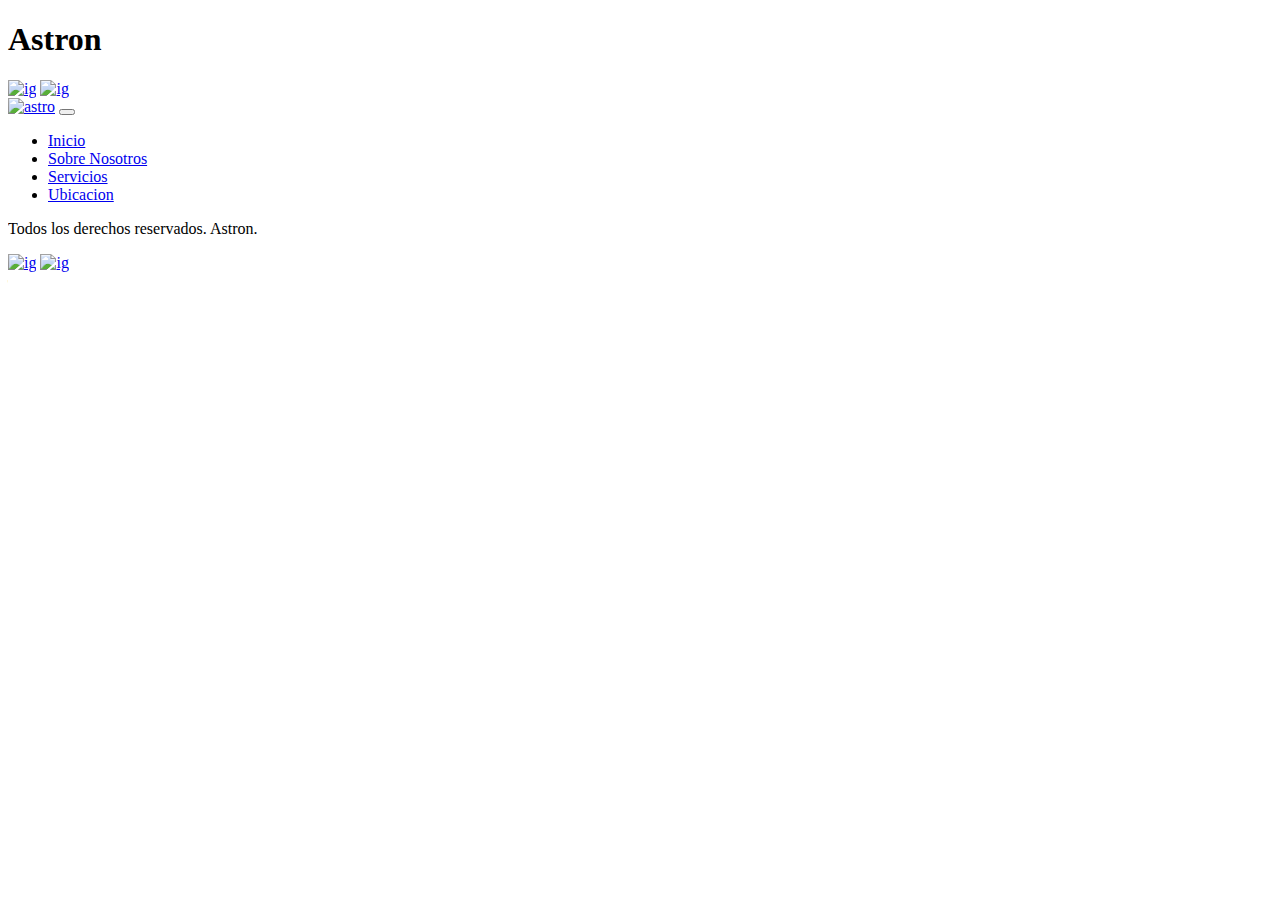
==== html/productos.html @ df07d2db "Productos" ====
<!DOCTYPE html>
<html lang="en">

<head>
    <meta charset="UTF-8">
    <meta name="viewport" content="width=device-width, initial-scale=1.0">
    <title>Astron</title>
    <!-- BOOTSTRAP -->
    <link href="https://cdn.jsdelivr.net/npm/bootstrap@5.3.1/dist/css/bootstrap.min.css" rel="stylesheet"
        integrity="sha384-4bw+/aepP/YC94hEpVNVgiZdgIC5+VKNBQNGCHeKRQN+PtmoHDEXuppvnDJzQIu9" crossorigin="anonymous">
    <!-- CSS -->
    <link rel="stylesheet" href="css/style.css">
</head>

<body class=".container-fluid px-1 py-1">

    <header>
        <div class="row align-items-center">
            <div class="col">
                <h1 class="mx-5 my-2">Astron</h1>
            </div>
            <div class="col-auto">
                <a class="mx-0 my-2" href="https://www.instagram.com/pato._r/"><img src="img/ig.png" alt="ig"
                        width="40px" height="40px"></a>
                <a class="mx-3 my-2" href="https://twitter.com/s0yunQues0"><img src="img/twt.png" alt="ig" width="45px"
                        height="45px"></a>
            </div>
        </div>
    </header>

    <!-- NAVBAR -->

    <nav class="navbar navbar-expand-lg">
        <div class="mx-3 container-fluid">
            <a class="navbar-brand" href="#"><img src="img/astronaut.png" alt="astro" width="40px" height="40px"></a>
            <button class="navbar-toggler" type="button" data-bs-toggle="collapse" data-bs-target="#navbarNav"
                aria-controls="navbarNav" aria-expanded="false" aria-label="Toggle navigation">
                <span class="navbar-toggler-icon"></span>
            </button>
            <div class="collapse navbar-collapse" id="navbarNav">
                <ul class="navbar-nav">
                    <li class="nav-item">
                        <a class="nav-link active" aria-current="page" href="#">Inicio</a>
                    </li>
                    <li class="nav-item">
                        <a class="nav-link" href="#">Sobre Nosotros</a>
                    </li>
                    <li class="nav-item">
                        <a class="nav-link" href="#">Servicios</a>
                    </li>
                    <li class="nav-item">
                        <a class="nav-link" href="#">Ubicacion</a>
                    </li>
                </ul>
            </div>
        </div>
    </nav>

    



    <!-- FOOOTER -->

    <footer>
        <div class="divFooter">
            <div class="fs-4">
                <p>Todos los derechos reservados. Astron.</p>
            </div>
            <div class="footerIMG">
                <a href="https://www.instagram.com/pato._r/"><img src="img/ig.png" alt="ig"
                        width="40px" height="40px"></a>
                <a href="https://twitter.com/s0yunQues0"><img src="img/twt.png" alt="ig" width="45px"
                        height="45px"></a>
            </div>
        </div>
    </footer>



    <script src="https://cdn.jsdelivr.net/npm/bootstrap@5.3.1/dist/js/bootstrap.bundle.min.js"
        integrity="sha384-HwwvtgBNo3bZJJLYd8oVXjrBZt8cqVSpeBNS5n7C8IVInixGAoxmnlMuBnhbgrkm"
        crossorigin="anonymous"></script>
</body>

</html>
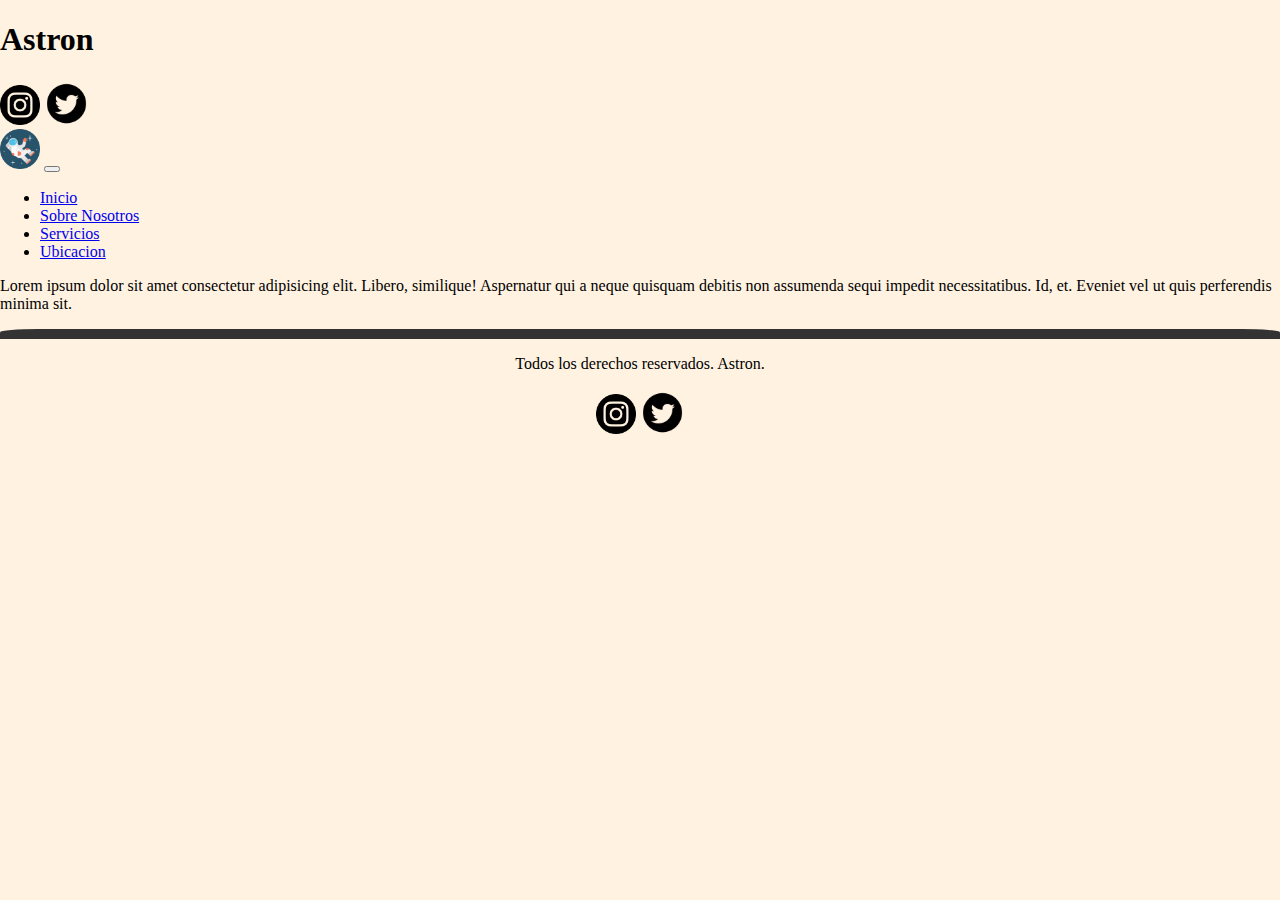
==== commit 89bc77fc: "Todo modificado" ====
--- a/html/productos.html
+++ b/html/productos.html
@@ -5,11 +5,12 @@
     <meta charset="UTF-8">
     <meta name="viewport" content="width=device-width, initial-scale=1.0">
     <title>Astron</title>
+    <link rel="shortcut icon" href="../img/astronaut.png" type="image/x-icon">
     <!-- BOOTSTRAP -->
     <link href="https://cdn.jsdelivr.net/npm/bootstrap@5.3.1/dist/css/bootstrap.min.css" rel="stylesheet"
         integrity="sha384-4bw+/aepP/YC94hEpVNVgiZdgIC5+VKNBQNGCHeKRQN+PtmoHDEXuppvnDJzQIu9" crossorigin="anonymous">
     <!-- CSS -->
-    <link rel="stylesheet" href="css/style.css">
+    <link rel="stylesheet" href="../css/style.css">
 </head>
 
 <body class=".container-fluid px-1 py-1">
@@ -20,9 +21,9 @@
                 <h1 class="mx-5 my-2">Astron</h1>
             </div>
             <div class="col-auto">
-                <a class="mx-0 my-2" href="https://www.instagram.com/pato._r/"><img src="img/ig.png" alt="ig"
+                <a class="mx-0 my-2" href="https://www.instagram.com/pato._r/"><img src="../img/ig.png" alt="ig"
                         width="40px" height="40px"></a>
-                <a class="mx-3 my-2" href="https://twitter.com/s0yunQues0"><img src="img/twt.png" alt="ig" width="45px"
+                <a class="mx-3 my-2" href="https://twitter.com/s0yunQues0"><img src="../img/twt.png" alt="ig" width="45px"
                         height="45px"></a>
             </div>
         </div>
@@ -32,7 +33,7 @@
 
     <nav class="navbar navbar-expand-lg">
         <div class="mx-3 container-fluid">
-            <a class="navbar-brand" href="#"><img src="img/astronaut.png" alt="astro" width="40px" height="40px"></a>
+            <a class="navbar-brand" href="#"><img src="../img/astronaut.png" alt="astro" width="40px" height="40px"></a>
             <button class="navbar-toggler" type="button" data-bs-toggle="collapse" data-bs-target="#navbarNav"
                 aria-controls="navbarNav" aria-expanded="false" aria-label="Toggle navigation">
                 <span class="navbar-toggler-icon"></span>
@@ -40,23 +41,26 @@
             <div class="collapse navbar-collapse" id="navbarNav">
                 <ul class="navbar-nav">
                     <li class="nav-item">
-                        <a class="nav-link active" aria-current="page" href="#">Inicio</a>
+                        <a class="nav-link active" aria-current="page" href="../index.html">Inicio</a>
                     </li>
                     <li class="nav-item">
-                        <a class="nav-link" href="#">Sobre Nosotros</a>
+                        <a class="nav-link" href="sobreNosotros.html">Sobre Nosotros</a>
                     </li>
                     <li class="nav-item">
                         <a class="nav-link" href="#">Servicios</a>
                     </li>
                     <li class="nav-item">
-                        <a class="nav-link" href="#">Ubicacion</a>
+                        <a class="nav-link" href="ubicacion.html">Ubicacion</a>
                     </li>
                 </ul>
             </div>
         </div>
     </nav>
 
-    
+    <!-- Contenido -->
+
+    <p>Lorem ipsum dolor sit amet consectetur adipisicing elit. Libero, similique! Aspernatur qui a neque quisquam debitis non assumenda sequi impedit necessitatibus. Id, et. Eveniet vel ut quis perferendis minima sit.</p>
+
 
 
 
@@ -68,9 +72,9 @@
                 <p>Todos los derechos reservados. Astron.</p>
             </div>
             <div class="footerIMG">
-                <a href="https://www.instagram.com/pato._r/"><img src="img/ig.png" alt="ig"
+                <a href="https://www.instagram.com/pato._r/"><img src="../img/ig.png" alt="ig"
                         width="40px" height="40px"></a>
-                <a href="https://twitter.com/s0yunQues0"><img src="img/twt.png" alt="ig" width="45px"
+                <a href="https://twitter.com/s0yunQues0"><img src="../img/twt.png" alt="ig" width="45px"
                         height="45px"></a>
             </div>
         </div>
--- a/css/style.css
+++ b/css/style.css
@@ -0,0 +1,175 @@
+body {
+    margin: 0%;
+    padding: 0%;
+    background-color: rgb(255, 242, 225);
+    max-width: 100%;
+}
+header {
+    background-color: rgb(255, 242, 225);
+    color: black;
+}
+footer {
+    border-top: #333 solid 10px;
+    border-top-left-radius: 3%;
+    border-top-right-radius: 3%;
+}
+/* NAVBAR */
+.navbar {
+    background-color: rgb(255, 242, 225);
+    text-align: justify;
+}
+/* PRIMEROS TEXTOS Y TITULOS */
+.Textos {
+    background-color: rgb(255, 228, 196);
+}
+.h2Main {
+    margin-top: 7%;
+    margin-left: 5%;
+    padding: 0%;
+    font-size: 7dvh;
+}
+.pMain {
+    margin-bottom: 1%;
+    margin-left: 5%;
+    padding-top: 1%;
+    font-size: 3dvh;
+}
+.botonMain{
+    margin-left: 5%;
+    margin-bottom: 7%;
+    color: rgb(0, 0, 0);
+    background-color: transparent;
+    cursor: pointer;
+    border-top-left-radius: 10px;
+    border-top-right-radius: 10px;
+    border-bottom-left-radius: 10px;
+    border-bottom-right-radius: 10px;
+    font-size: 150%;
+}
+.botonMain:hover {
+    background-color: rgb(106, 186, 255);
+    border-color: #333;
+}
+/* CARRUSEL DE IMAGENES */
+.imagenCafe {
+    margin-left: 1%;
+    margin-right: 5%;
+    padding: 0%;
+}
+/* ROW */
+.row {
+    width: 100%;
+}
+/* TEXTOS ACERCA DE QUIENES SOMOS */
+.divQuienesSomos {
+    background-color: rgb(255, 228, 196);
+}
+.h2DivQuienes {
+    margin-top: 7%;
+    margin-left: 5%;
+    padding: 0%;
+    font-size: 7dvh;
+}
+.pDiv {
+    margin-bottom: 2%;
+    margin-left: 5%;
+    padding-top: 1%;
+    padding-bottom: 1%;
+    font-size: 3dvh;
+}
+/* CARTAS DE SERVICIOS */
+.h2Servicios {
+    background-color: rgb(255, 228, 196);
+}
+.h2Titulo {
+    text-align: center;
+    padding-left: 5%;
+    padding-top: 10%;
+    padding-bottom: 1%;
+    font-size: 3dvh;
+}
+.card-body {
+    background-color: rgb(255, 228, 196);
+}
+.card {
+    max-width: 30%;
+    align-items: center;
+    margin-left: 7%;
+}
+/* MAPA */
+.divMapa {
+    background-color: rgb(255, 228, 196);
+    margin: 0%;
+    padding: 0%;
+}
+.mapa {
+    margin-top: 30%;
+    margin-bottom: 5%;
+}
+.textoMapa {
+    margin-top: 30%;
+    margin-left: 10%;
+}
+/* TODO SOBRE EL CONTACTO */
+.divContacto {
+    background-color: rgb(255, 228, 196);
+    margin: 0%;
+    padding: 0%;
+}
+.textosContacto {
+    margin-top: 12%;
+}
+.formMarg {
+    padding: 10%;
+    margin-top: 15%;
+    margin-bottom: 15%;
+}
+/* FOOTER */
+.divFooter {
+    text-align: center;
+    margin-top: 1%;
+    margin-bottom: 1%;
+}
+
+/* SOBRE NOSOTROS HTML */
+
+/* Textos y imagenes del main */
+.pQuienesSomos {
+    margin-left: 5%;
+    margin-right: 5%;
+    margin-bottom: 2%;
+    font-size: 120%;
+}
+.fondoTextos {
+    background-color: rgba(255, 228, 196, 0.562);
+}
+/* CAJAS DE IMAGENES */
+.contenedor {
+    padding: 0%;
+    display: flex;
+    align-items: center;
+    margin-bottom: 2%;
+    margin-left: 10%;
+    margin-right: 10%;
+}
+.imgSNL {
+    border: #333 solid 5px;
+    border-radius: 40px;
+}
+.imgSND {
+    border: #333 solid 5px;
+    border-radius: 40px;
+}
+.bordeImagenes {
+    border-radius: 8%;
+    width: 35%;
+    height: 35%;
+}
+.textContL {
+    font-size: 125%;
+    padding: 5%;
+}
+.textContD {
+    font-size: 125%;
+    padding: 5%;
+}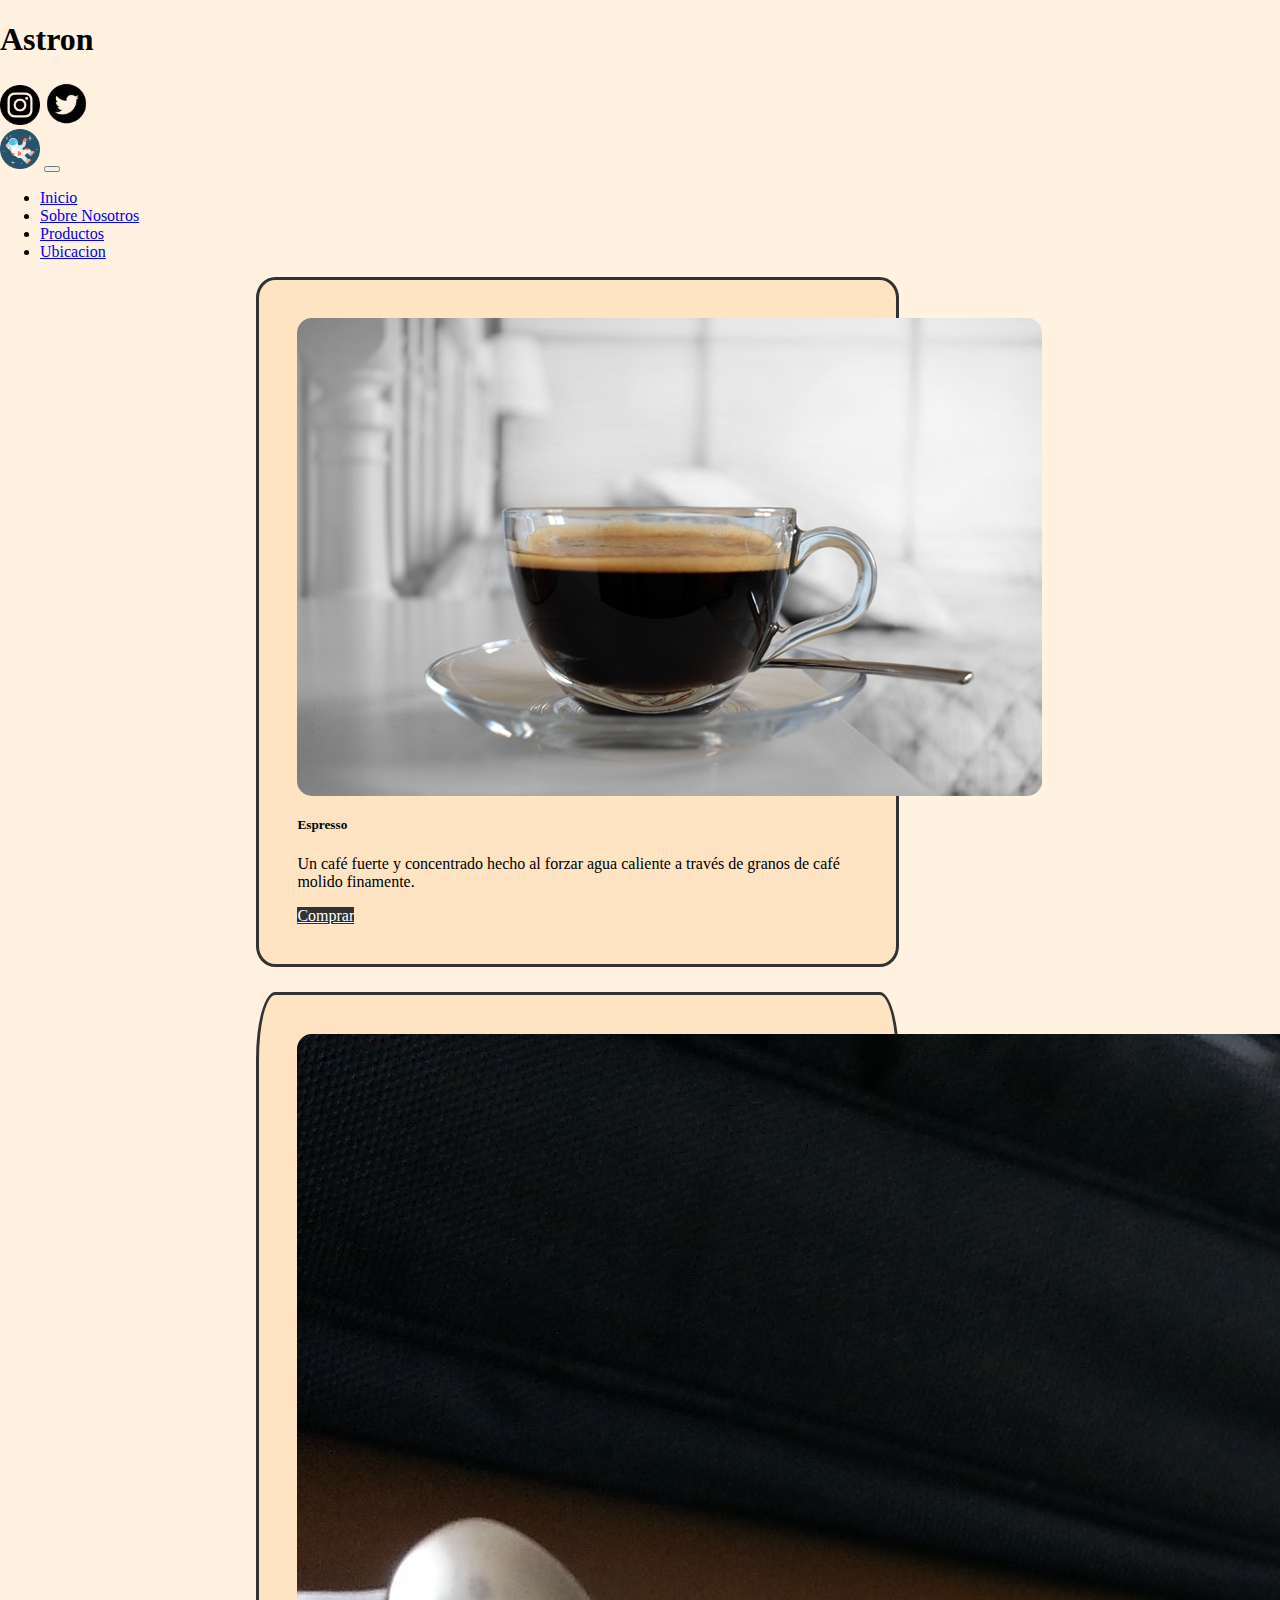
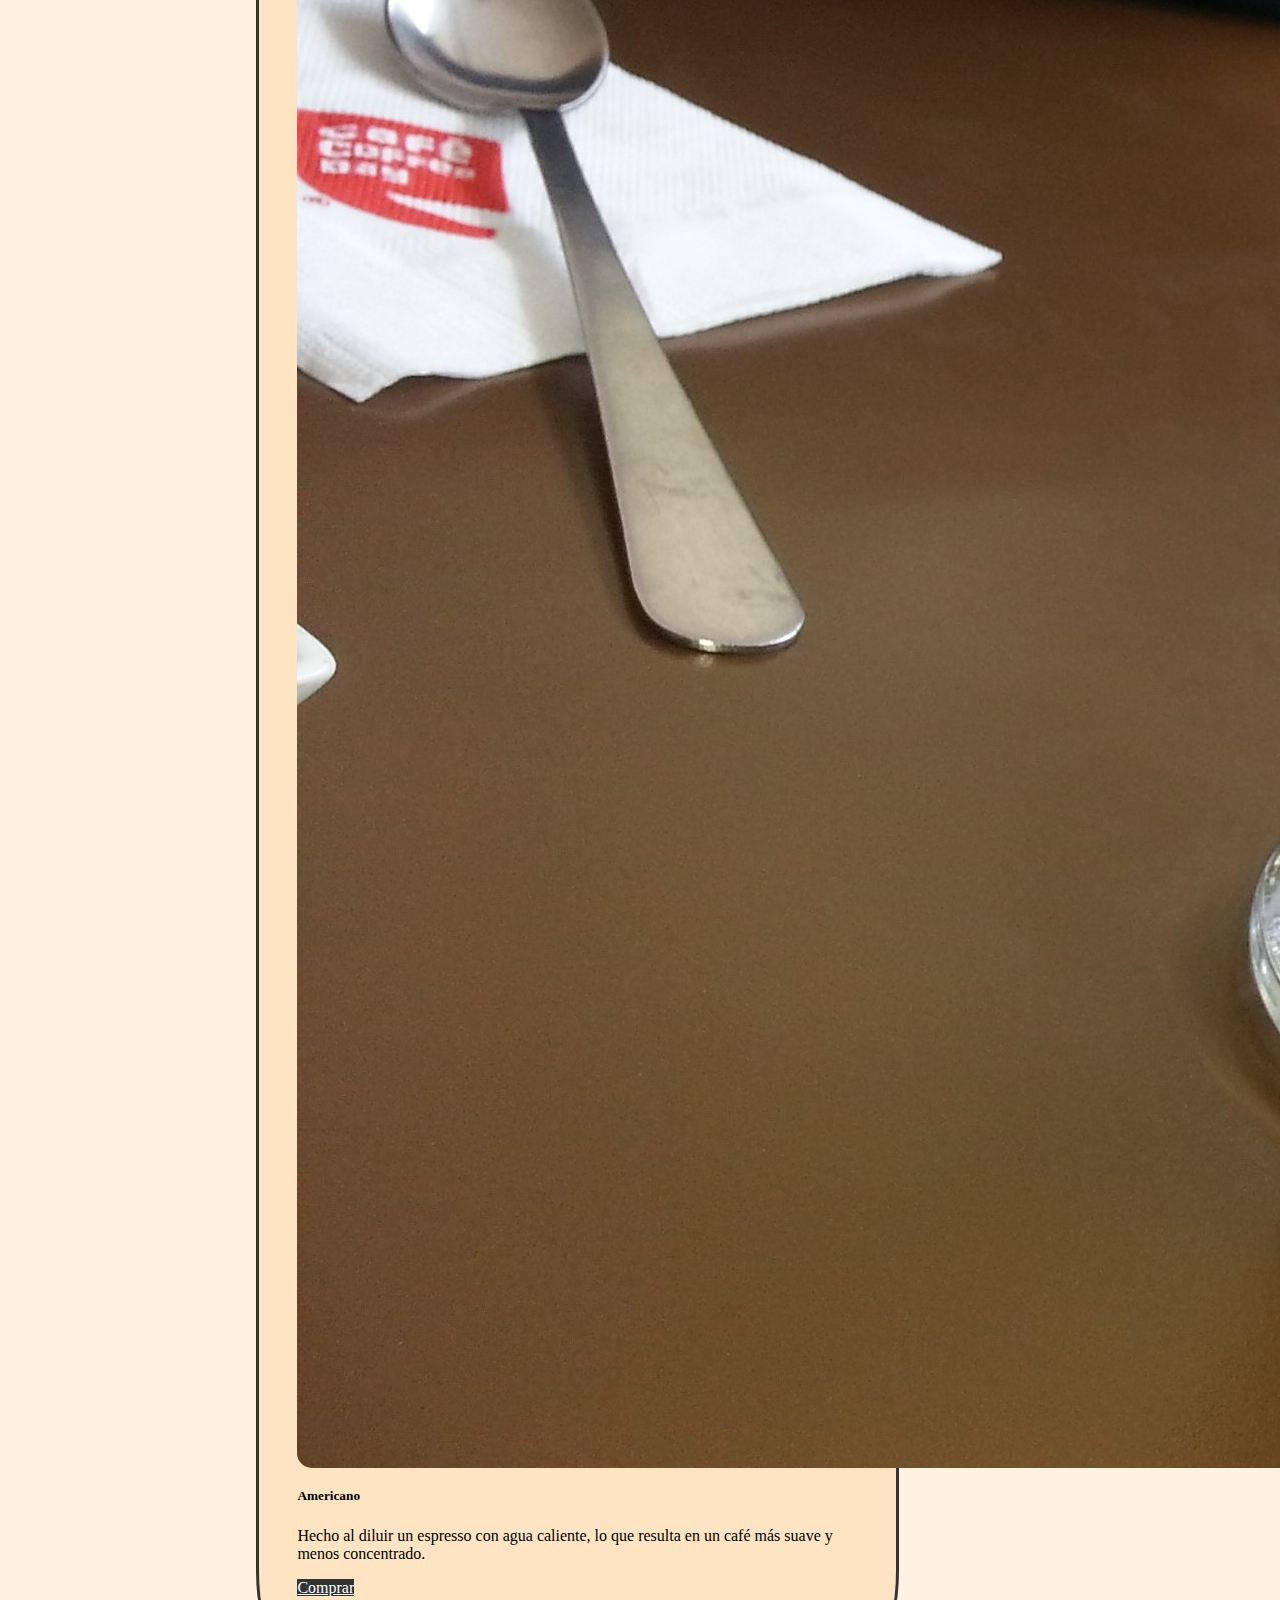
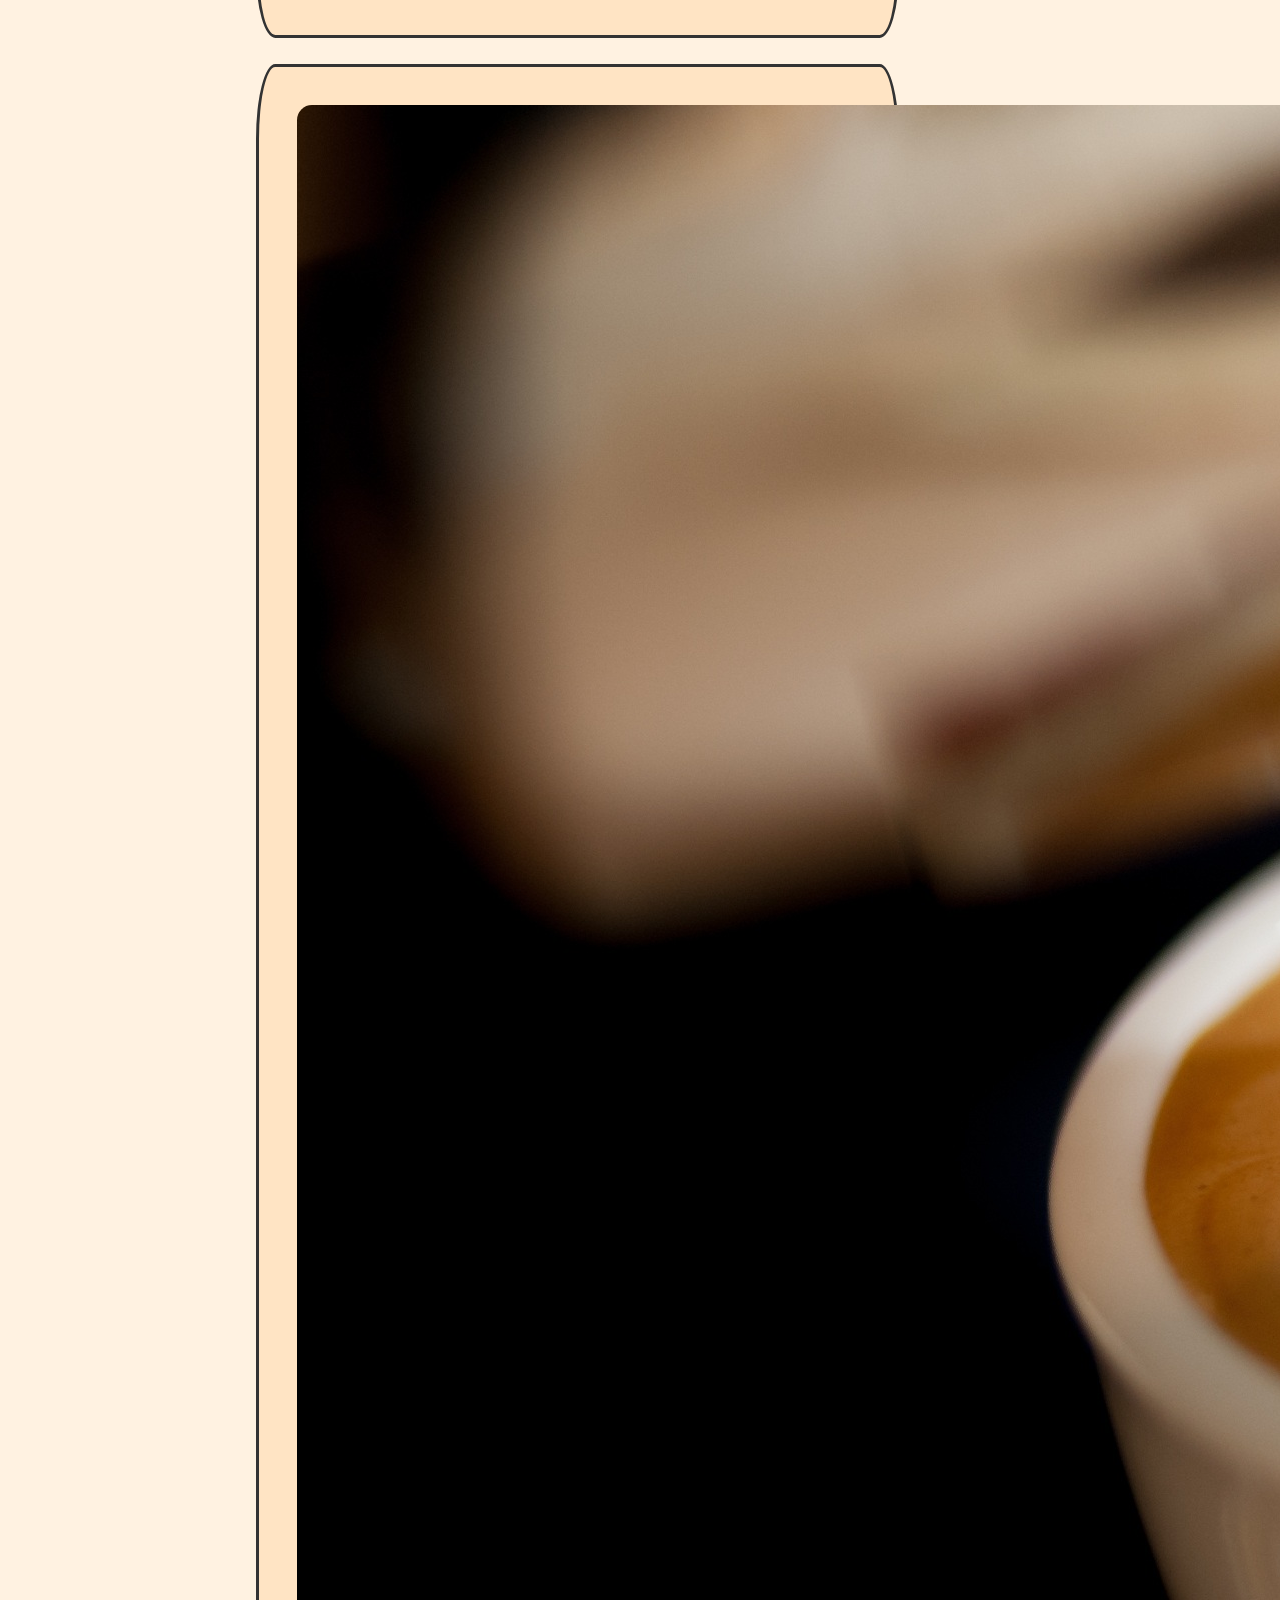
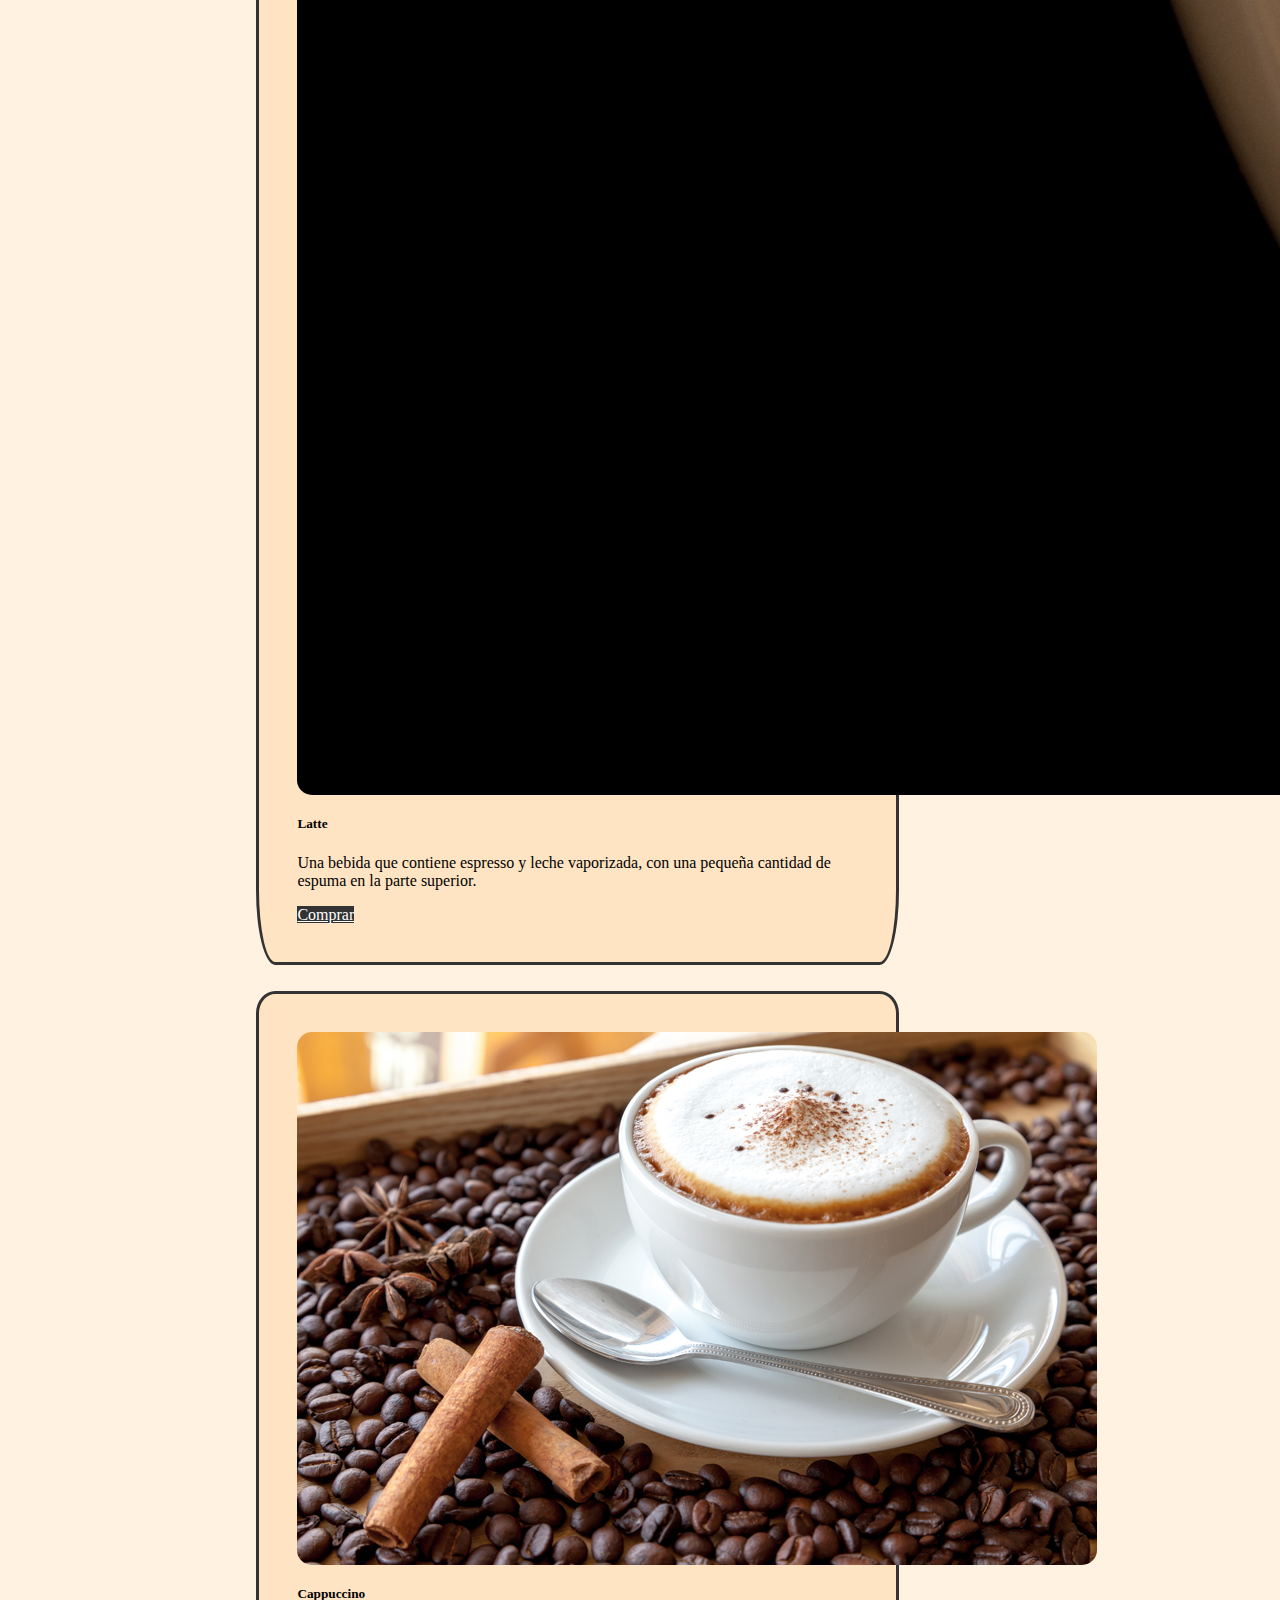
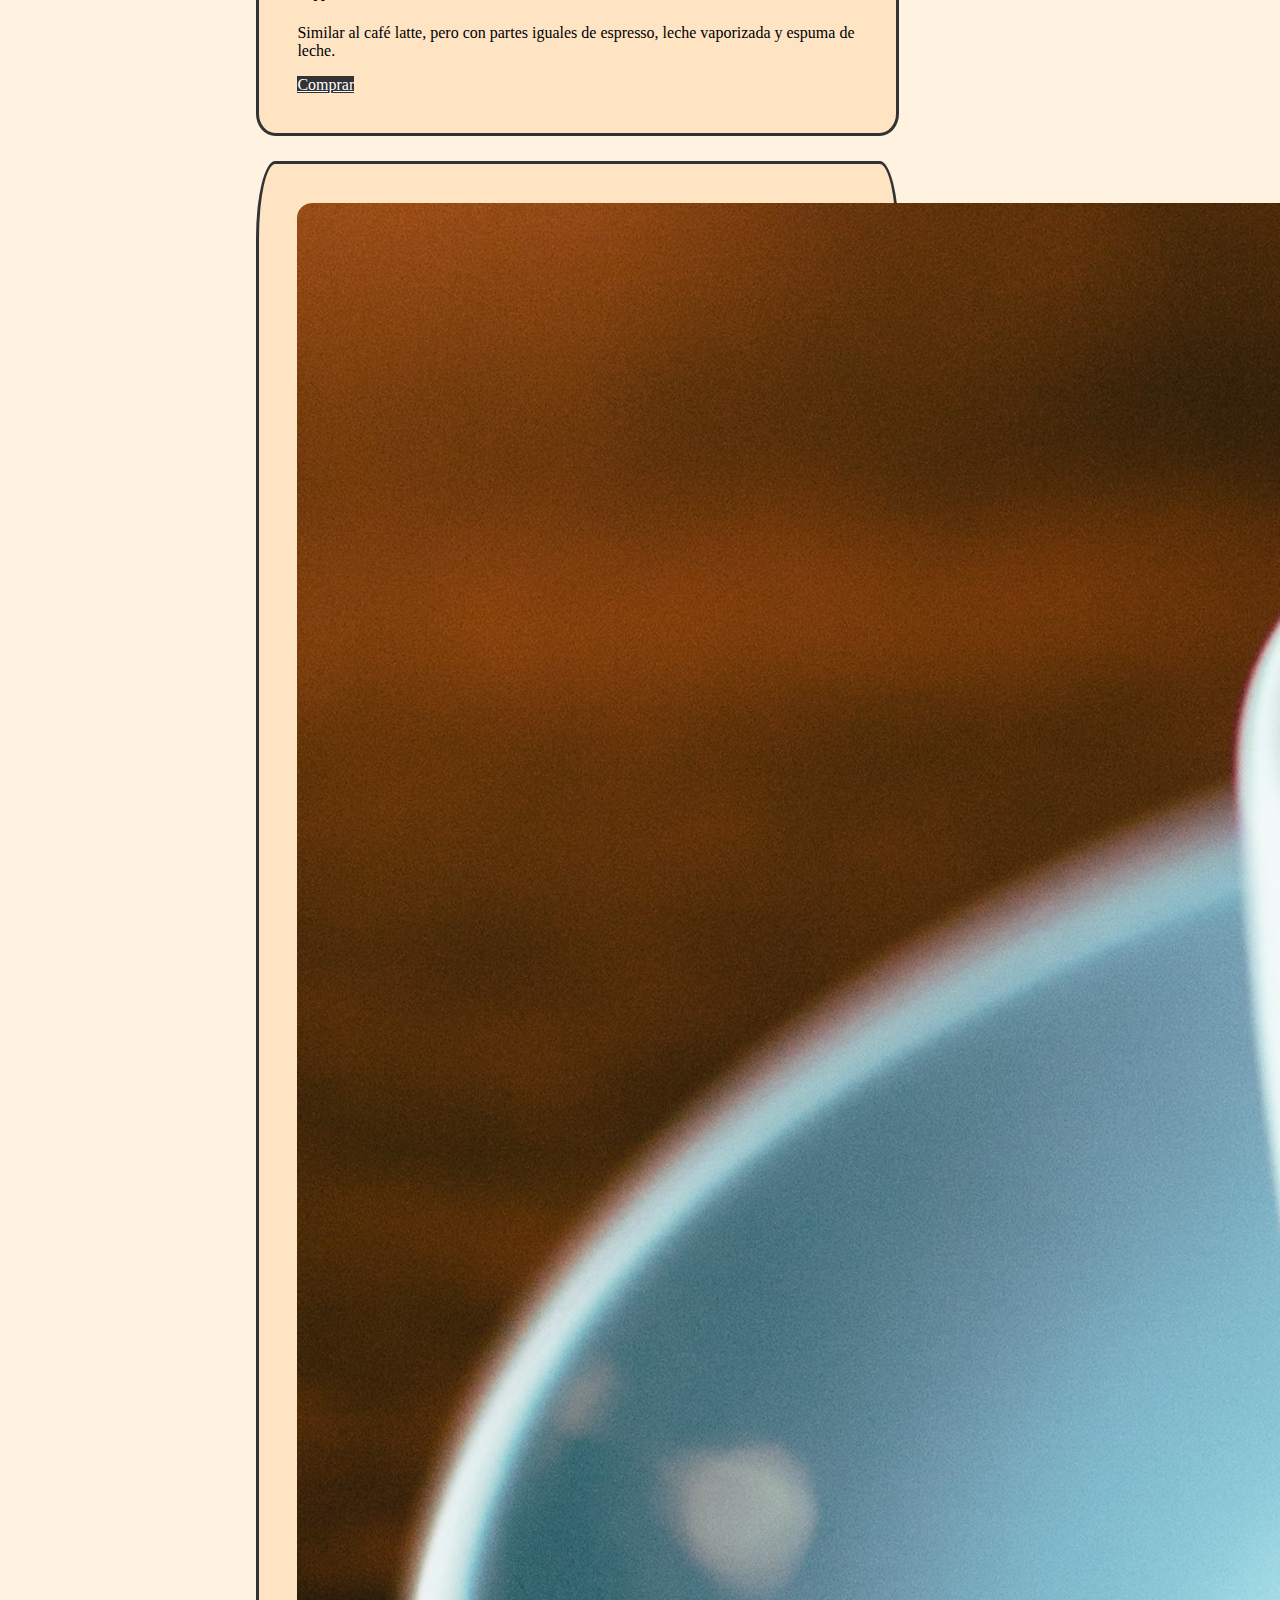
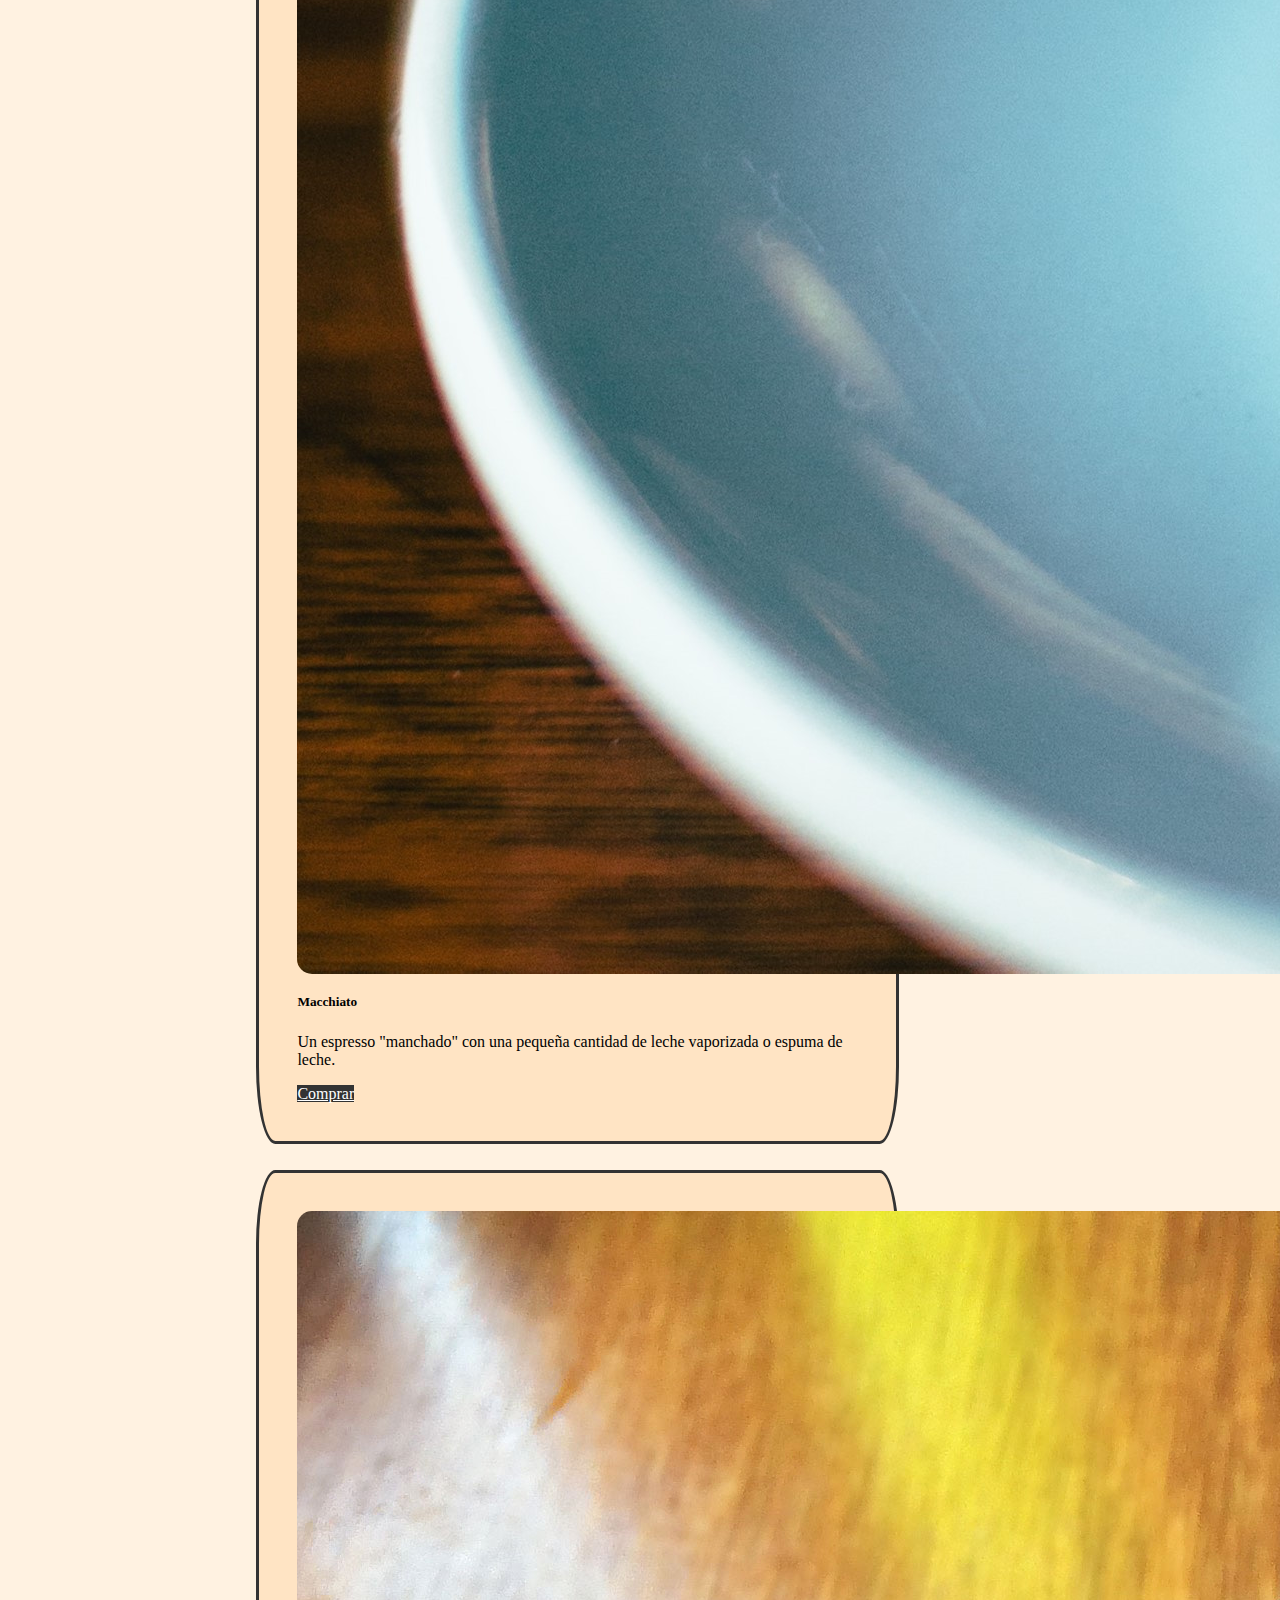
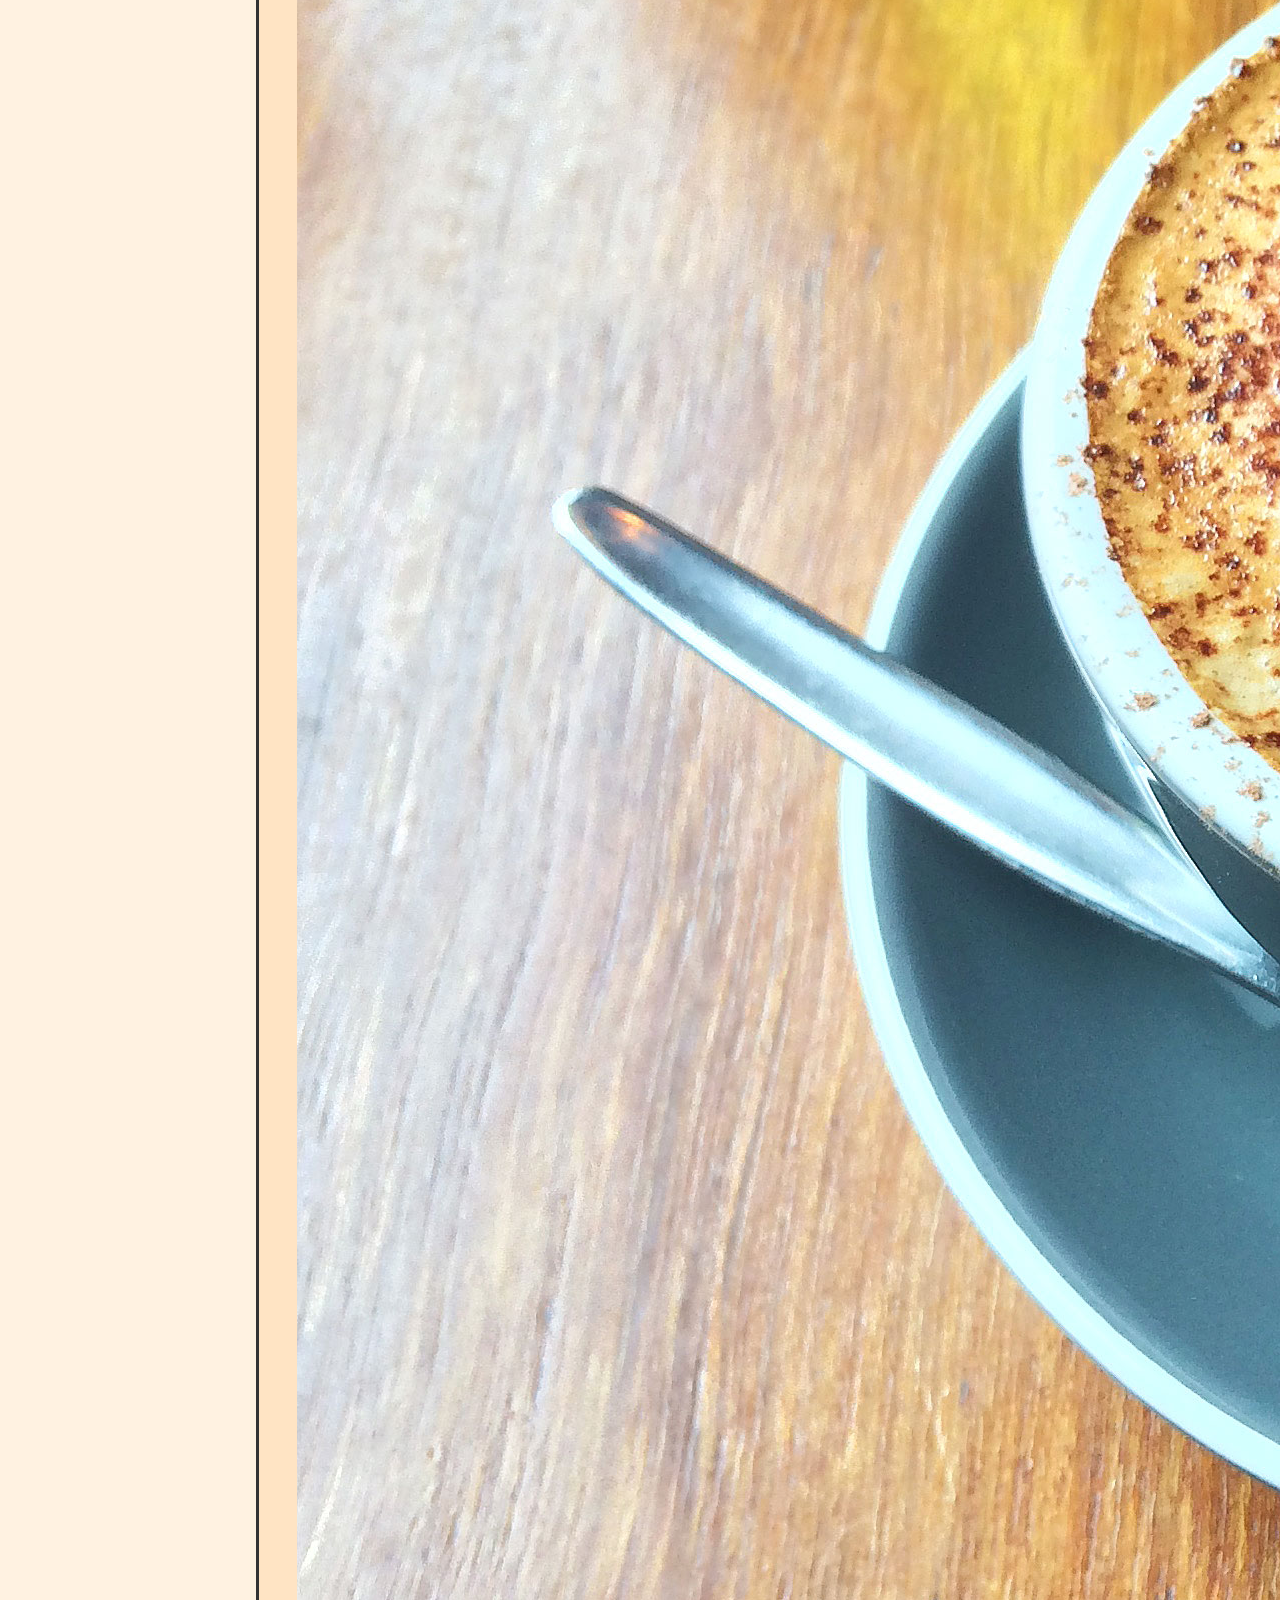
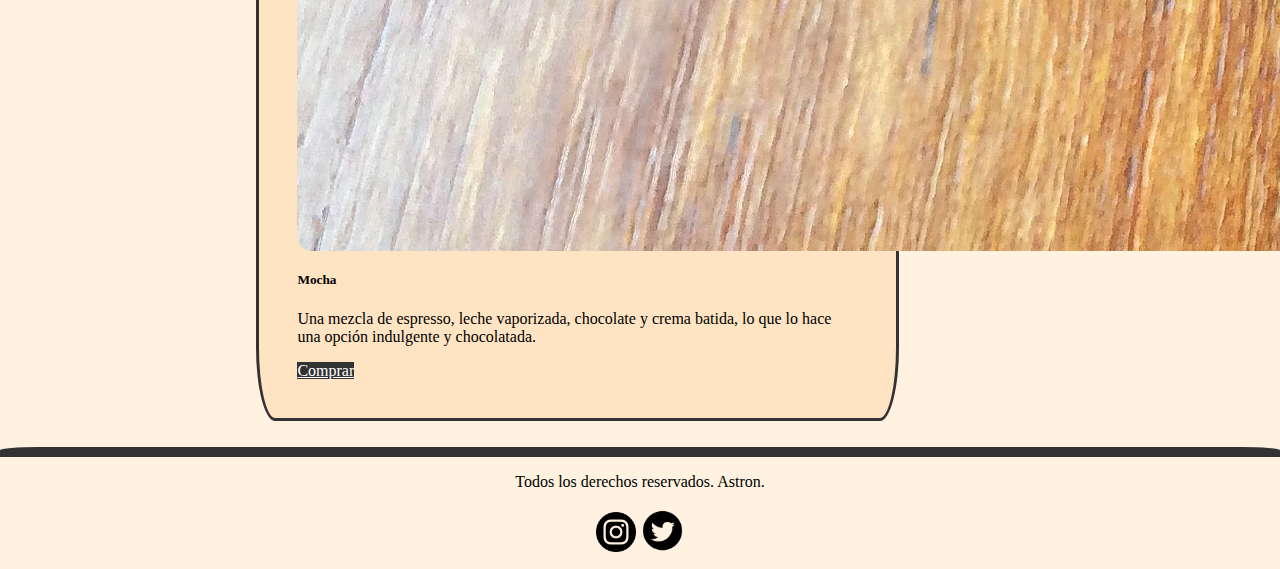
==== commit a35e0ccd: "Productos Echo" ====
--- a/html/productos.html
+++ b/html/productos.html
@@ -23,8 +23,8 @@
             <div class="col-auto">
                 <a class="mx-0 my-2" href="https://www.instagram.com/pato._r/"><img src="../img/ig.png" alt="ig"
                         width="40px" height="40px"></a>
-                <a class="mx-3 my-2" href="https://twitter.com/s0yunQues0"><img src="../img/twt.png" alt="ig" width="45px"
-                        height="45px"></a>
+                <a class="mx-3 my-2" href="https://twitter.com/s0yunQues0"><img src="../img/twt.png" alt="ig"
+                        width="45px" height="45px"></a>
             </div>
         </div>
     </header>
@@ -36,7 +36,7 @@
             <a class="navbar-brand" href="#"><img src="../img/astronaut.png" alt="astro" width="40px" height="40px"></a>
             <button class="navbar-toggler" type="button" data-bs-toggle="collapse" data-bs-target="#navbarNav"
                 aria-controls="navbarNav" aria-expanded="false" aria-label="Toggle navigation">
-                <span class="navbar-toggler-icon"></span>
+                <pan class="navbar-toggler-icon"></span>
             </button>
             <div class="collapse navbar-collapse" id="navbarNav">
                 <ul class="navbar-nav">
@@ -47,7 +47,7 @@
                         <a class="nav-link" href="sobreNosotros.html">Sobre Nosotros</a>
                     </li>
                     <li class="nav-item">
-                        <a class="nav-link" href="#">Servicios</a>
+                        <a class="nav-link" href="#">Productos</a>
                     </li>
                     <li class="nav-item">
                         <a class="nav-link" href="ubicacion.html">Ubicacion</a>
@@ -58,10 +58,76 @@
     </nav>
 
     <!-- Contenido -->
-
-    <p>Lorem ipsum dolor sit amet consectetur adipisicing elit. Libero, similique! Aspernatur qui a neque quisquam debitis non assumenda sequi impedit necessitatibus. Id, et. Eveniet vel ut quis perferendis minima sit.</p>
-
-
+    <main>
+        <div class="row justify-content-center align-items-center ProductosCards">
+            <div class="col-lg-6 col-md-4 col-sm-2">
+                <div class="ProductosCard" style="width: 35rem;">
+                    <img src="../img/cafe-espresso.jpg" class="card-img-top" alt="Cafe Espresso">
+                    <div class="card-body">
+                        <h5 class="card-title">Espresso</h5>
+                        <p class="card-text">Un café fuerte y concentrado hecho al forzar agua caliente a través de
+                            granos de café molido finamente.</p>
+                        <a href="#" class="btn btn-primary botonProd">Comprar</a>
+                    </div>
+                </div>
+            </div>
+            <div class="col-lg-6 col-md-4 col-sm-2">
+                <div class="ProductosCard" style="width: 35rem;">
+                    <img src="../img/Espresso_Americano.jpeg" class="card-img-top" alt="Cafe Americano">
+                    <div class="card-body">
+                        <h5 class="card-title">Americano</h5>
+                        <p class="card-text">Hecho al diluir un espresso con agua caliente, lo que resulta en un café
+                            más suave y menos concentrado.</p>
+                        <a href="#" class="btn btn-primary botonProd">Comprar</a>
+                    </div>
+                </div>
+            </div>
+            <div class="col-lg-6 col-md-4 col-sm-2">
+                <div class="ProductosCard" style="width: 35rem;">
+                    <img src="../img/Cafe-Latte.jpg" class="card-img-top" alt="Cafe Latte">
+                    <div class="card-body">
+                        <h5 class="card-title">Latte</h5>
+                        <p class="card-text">Una bebida que contiene espresso y leche vaporizada, con una pequeña
+                            cantidad de espuma en la parte superior.</p>
+                        <a href="#" class="btn btn-primary botonProd">Comprar</a>
+                    </div>
+                </div>
+            </div>
+            <div class="col-lg-6 col-md-4 col-sm-2">
+                <div class="ProductosCard" style="width: 35rem;">
+                    <img src="../img/Cafe-capuccino.jpg" class="card-img-top" alt="Cappuccino">
+                    <div class="card-body">
+                        <h5 class="card-title">Cappuccino</h5>
+                        <p class="card-text">Similar al café latte, pero con partes iguales de espresso, leche
+                            vaporizada y espuma de leche.</p>
+                        <a href="#" class="btn btn-primary botonProd">Comprar</a>
+                    </div>
+                </div>
+            </div>
+            <div class="col-lg-6 col-md-4 col-sm-2">
+                <div class="ProductosCard" style="width: 35rem;">
+                    <img src="../img/Macchiato.jpg" class="card-img-top" alt="Macchiato">
+                    <div class="card-body">
+                        <h5 class="card-title">Macchiato</h5>
+                        <p class="card-text">Un espresso "manchado" con una pequeña cantidad de leche vaporizada o
+                            espuma de leche.</p>
+                        <a href="#" class="btn btn-primary botonProd">Comprar</a>
+                    </div>
+                </div>
+            </div>
+            <div class="col-lg-6 col-md-4 col-sm-2">
+                <div class="ProductosCard" style="width: 35rem;">
+                    <img src="../img/Cafe-Mocha.jpg" class="card-img-top" alt="Cafe Mocha">
+                    <div class="card-body">
+                        <h5 class="card-title">Mocha</h5>
+                        <p class="card-text">Una mezcla de espresso, leche vaporizada, chocolate y crema batida, lo que
+                            lo hace una opción indulgente y chocolatada.</p>
+                        <a href="#" class="btn btn-primary botonProd">Comprar</a>
+                    </div>
+                </div>
+            </div>
+        </div>
+    </main>
 
 
     <!-- FOOOTER -->
@@ -72,8 +138,8 @@
                 <p>Todos los derechos reservados. Astron.</p>
             </div>
             <div class="footerIMG">
-                <a href="https://www.instagram.com/pato._r/"><img src="../img/ig.png" alt="ig"
-                        width="40px" height="40px"></a>
+                <a href="https://www.instagram.com/pato._r/"><img src="../img/ig.png" alt="ig" width="40px"
+                        height="40px"></a>
                 <a href="https://twitter.com/s0yunQues0"><img src="../img/twt.png" alt="ig" width="45px"
                         height="45px"></a>
             </div>
--- a/css/style.css
+++ b/css/style.css
@@ -142,6 +142,7 @@
 }
 .fondoTextos {
     background-color: rgba(255, 228, 196, 0.562);
+    border-radius: 5%;
 }
 /* CAJAS DE IMAGENES */
 .contenedor {
@@ -172,4 +173,25 @@
 .textContD {
     font-size: 125%;
     padding: 5%;
+}
+
+/* HTML PRODUCTOS */
+.ProductosCard {
+    border: #333 solid 3px;
+    border-radius: 3%;
+    margin-left: 20%;
+    margin-bottom: 2%;
+    padding: 3%;
+    background-color: bisque;
+}
+.ProductosCard img {
+    border-radius: 15px;
+}
+.ProductosCard h5 {
+    margin-top: 3%;
+}
+.botonProd {
+    color: #ffffff;
+    background-color: #333;
+    border: #333;
 }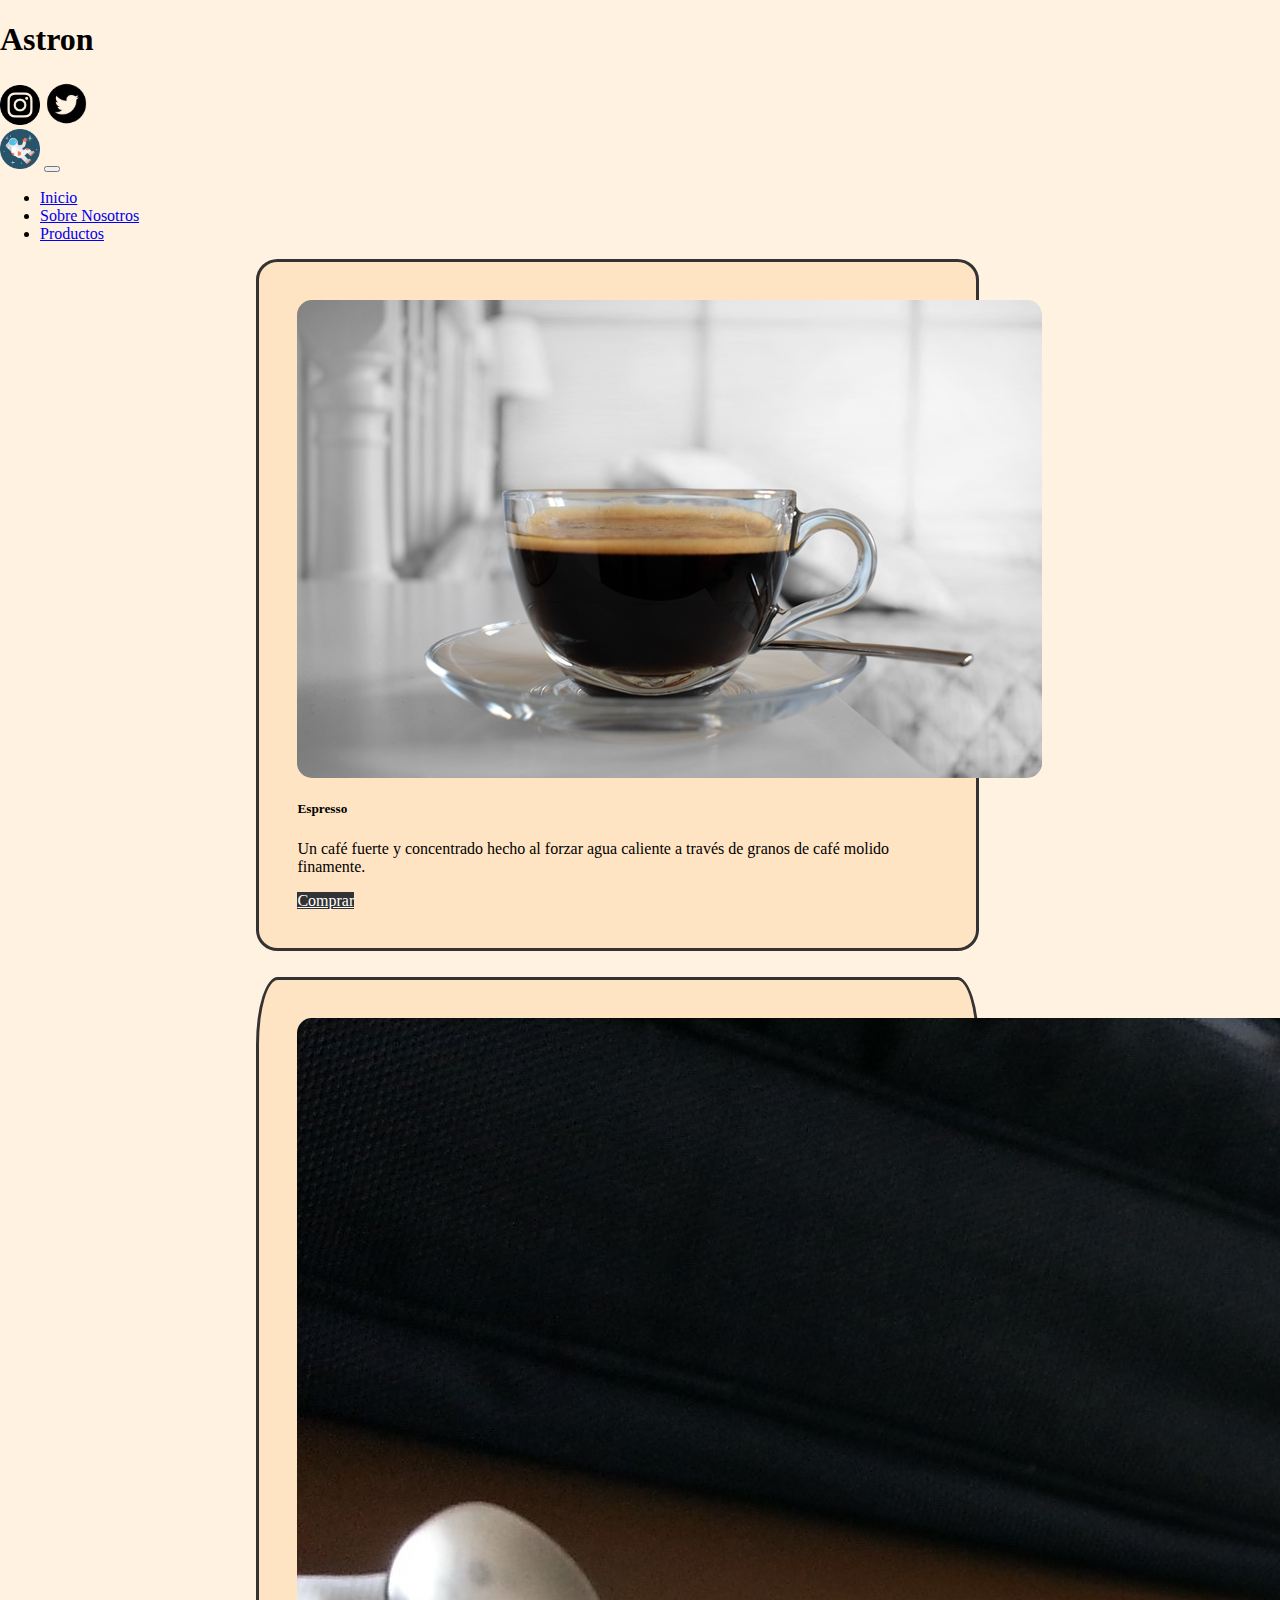
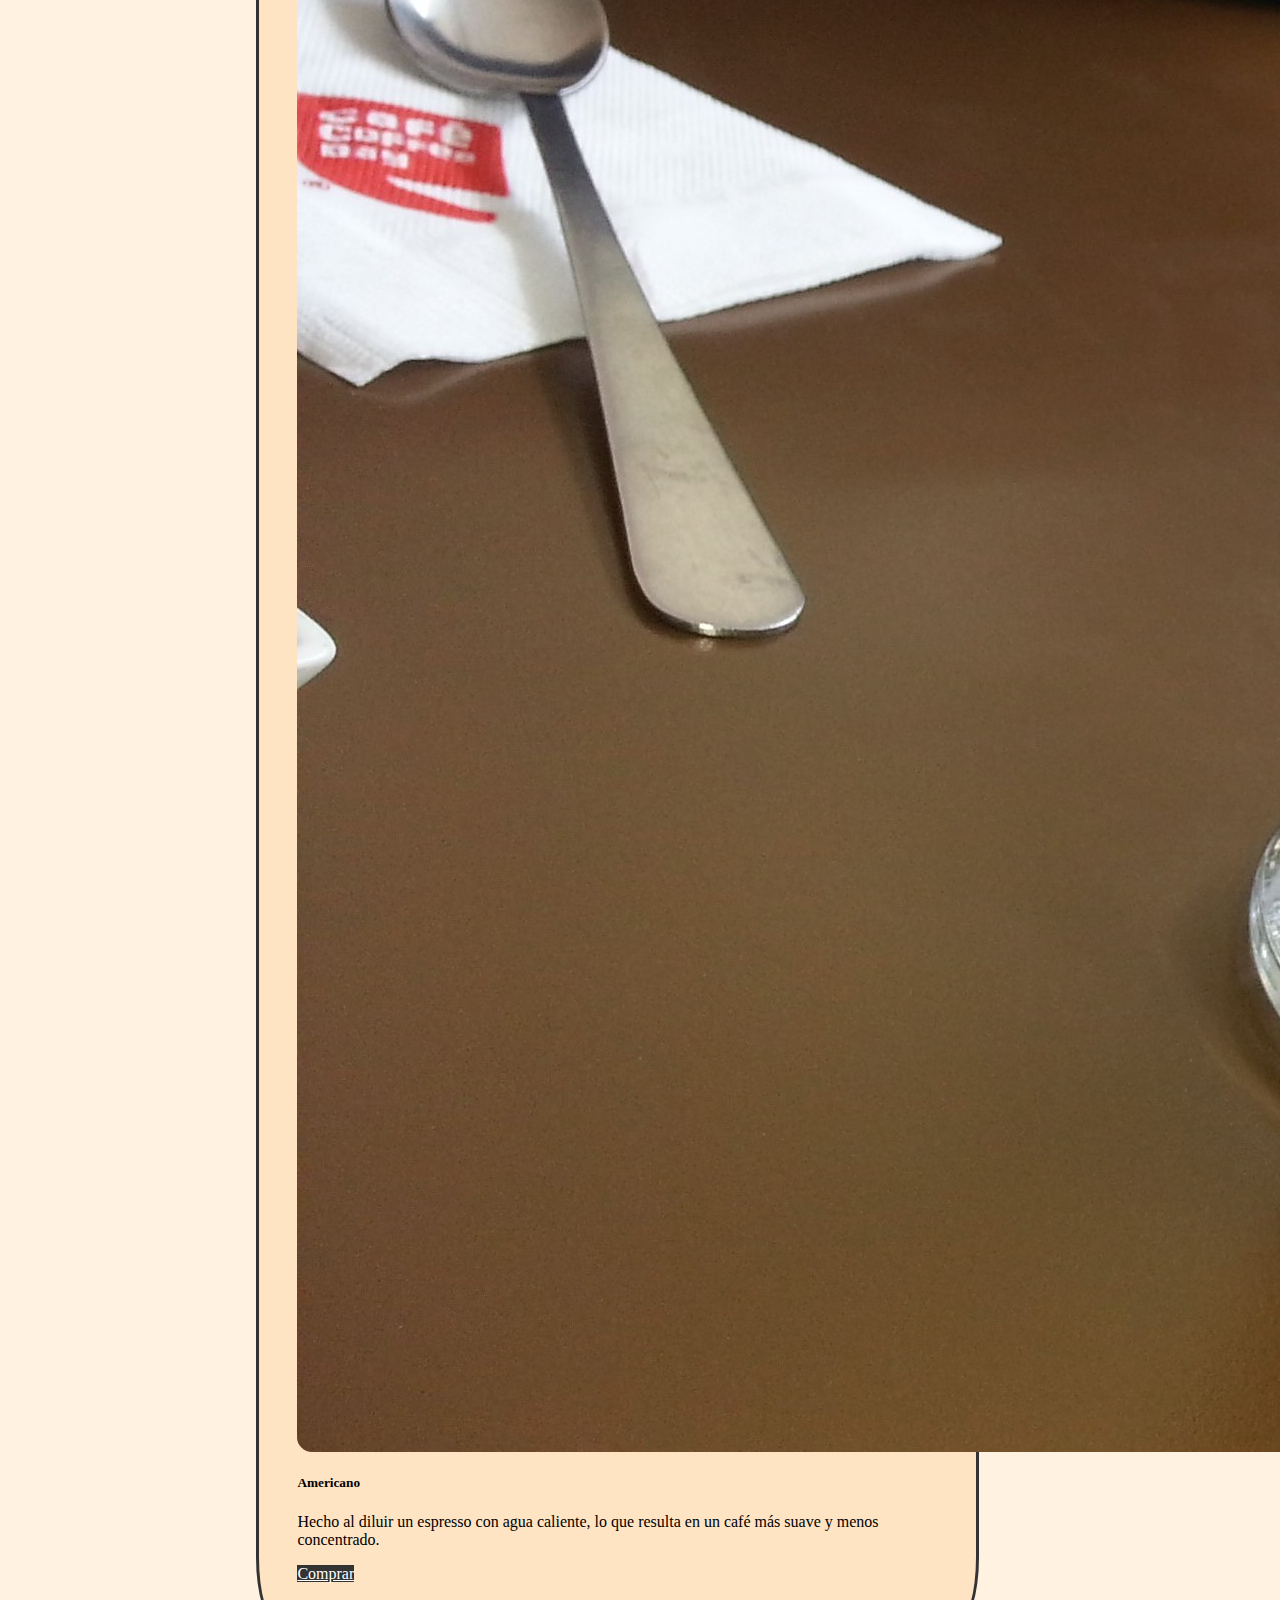
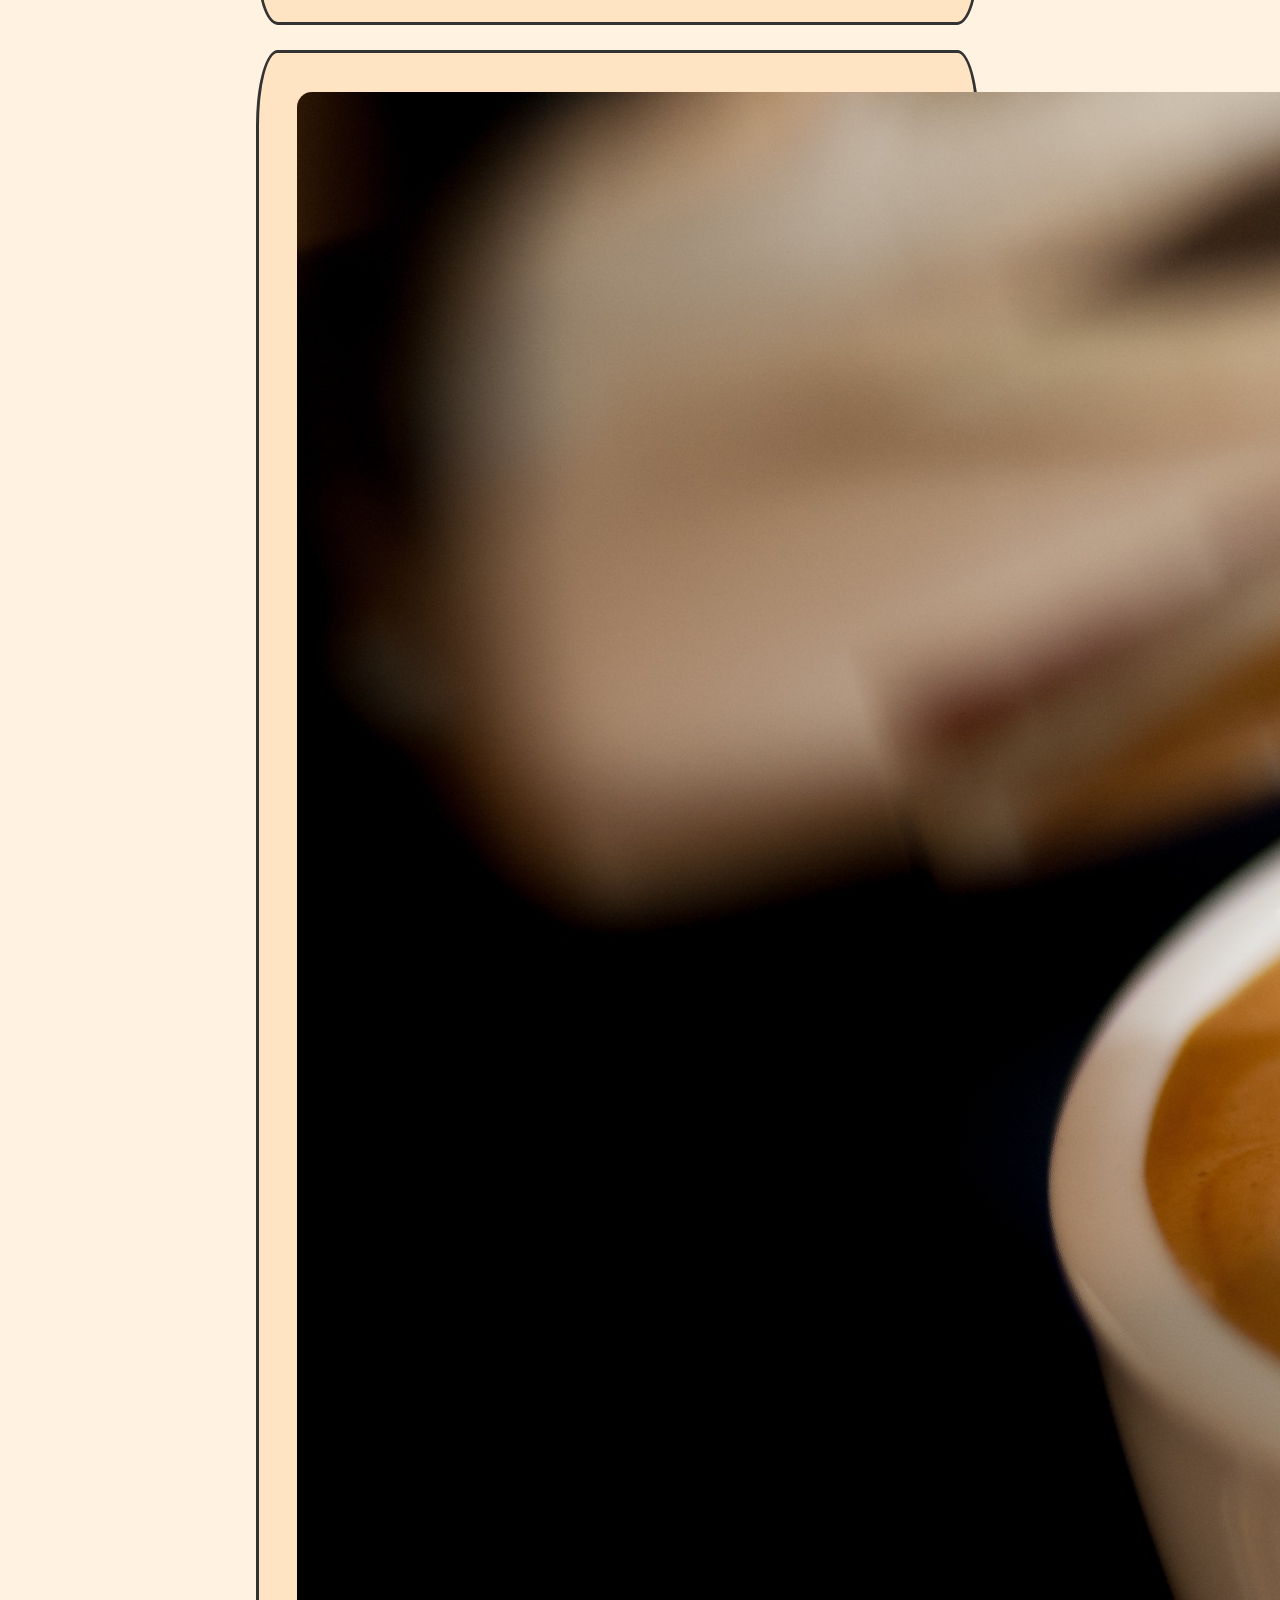
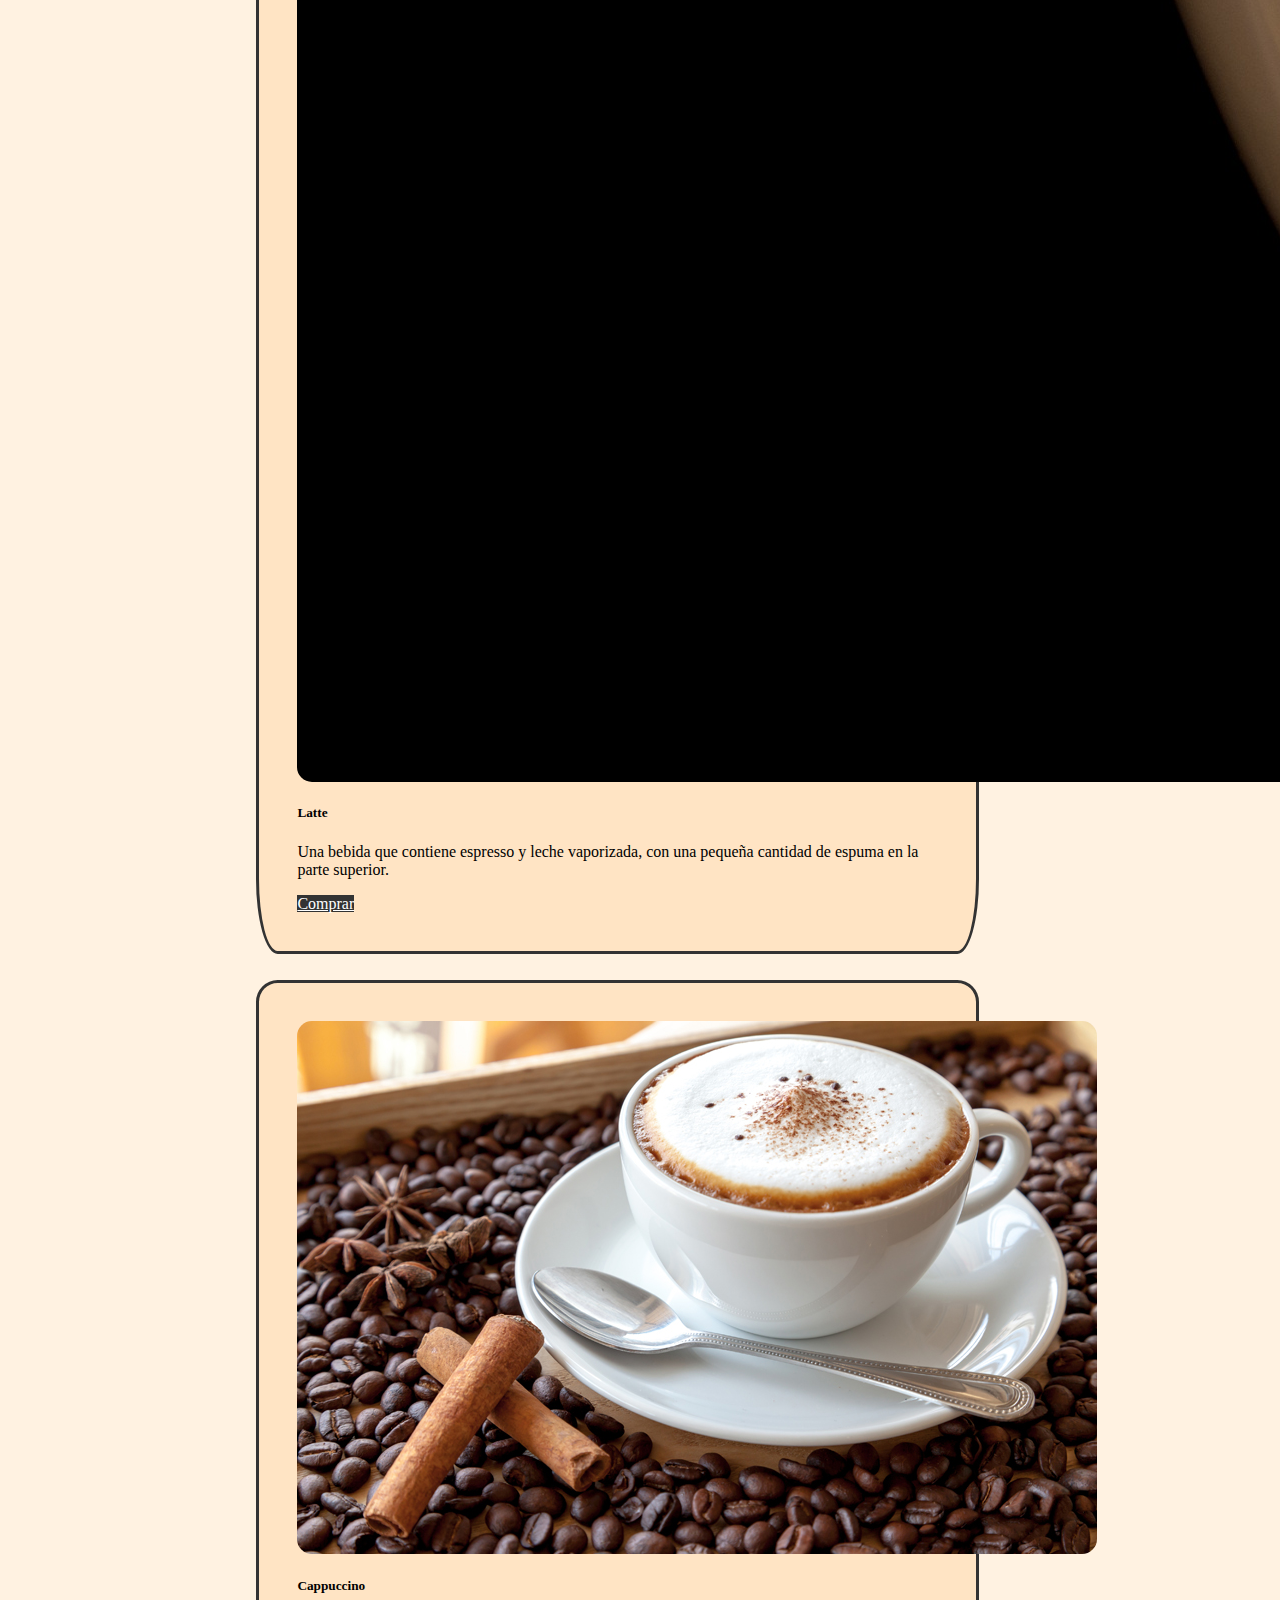
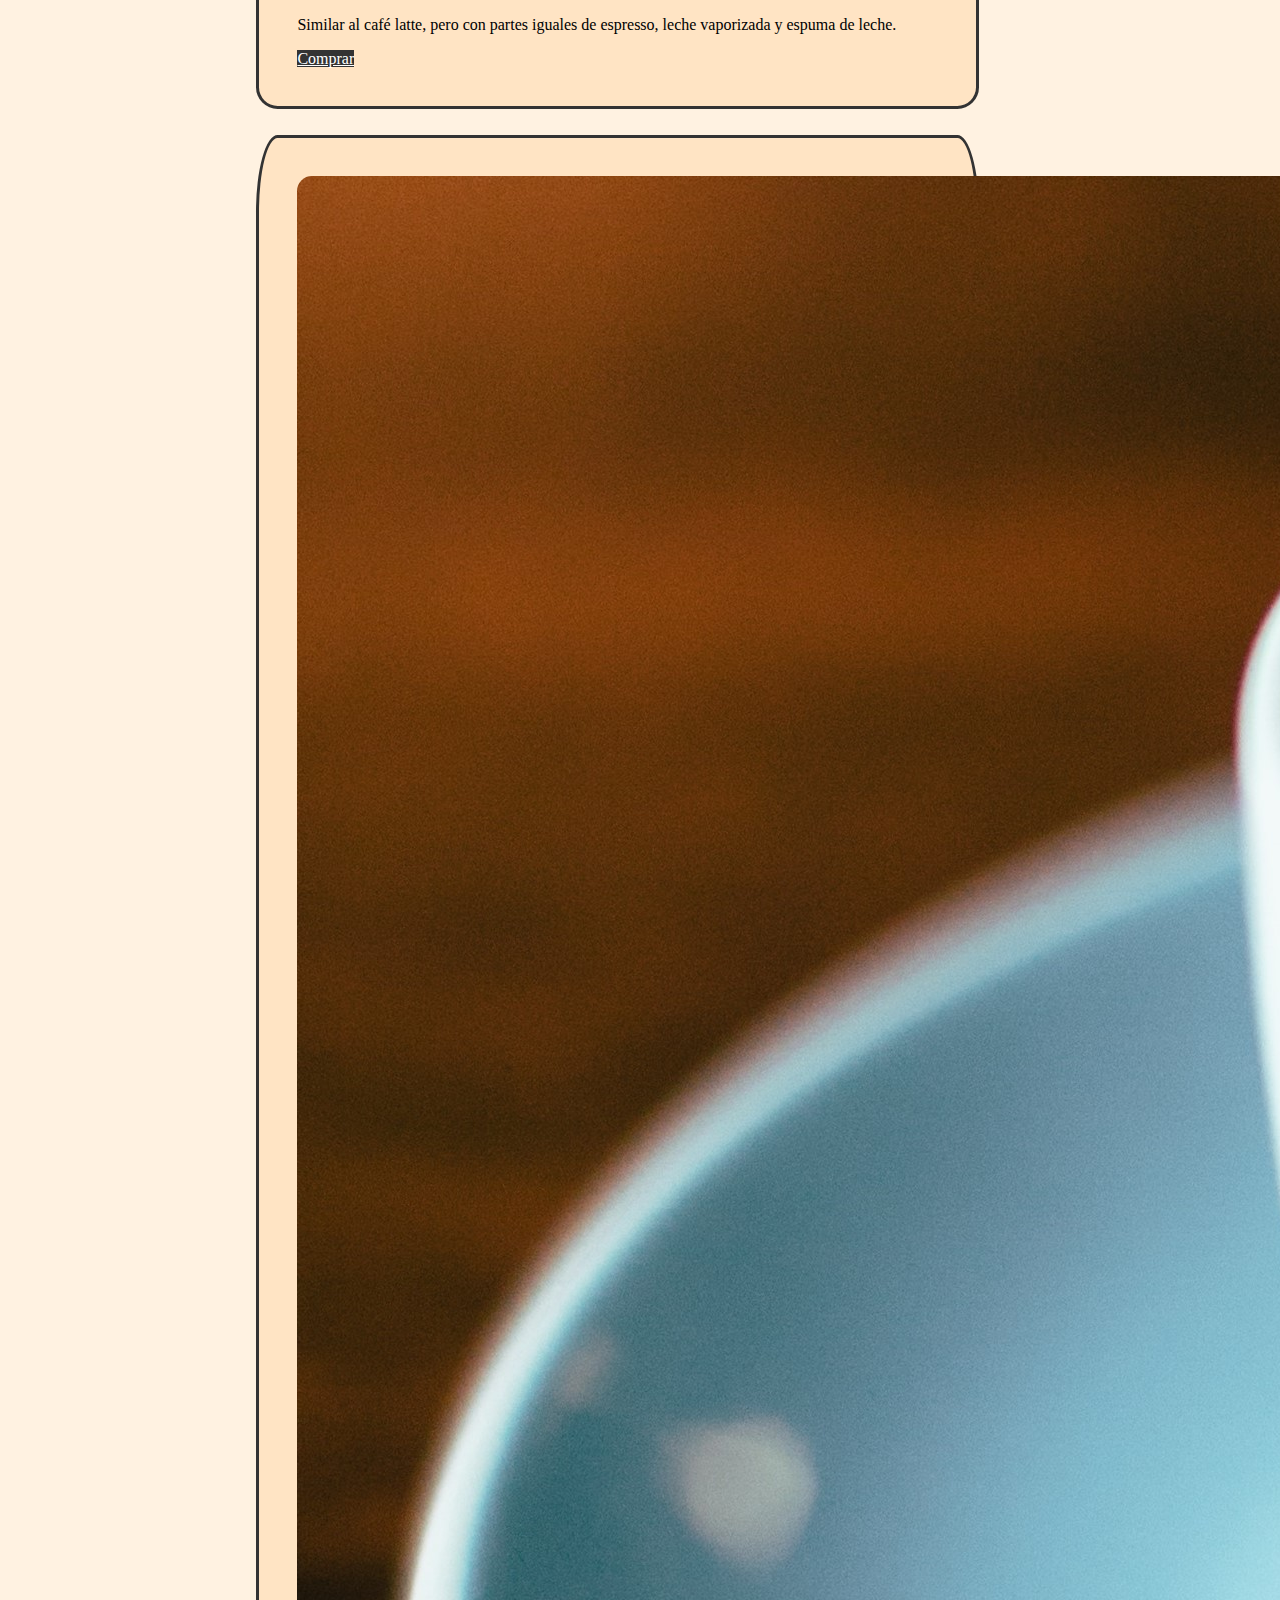
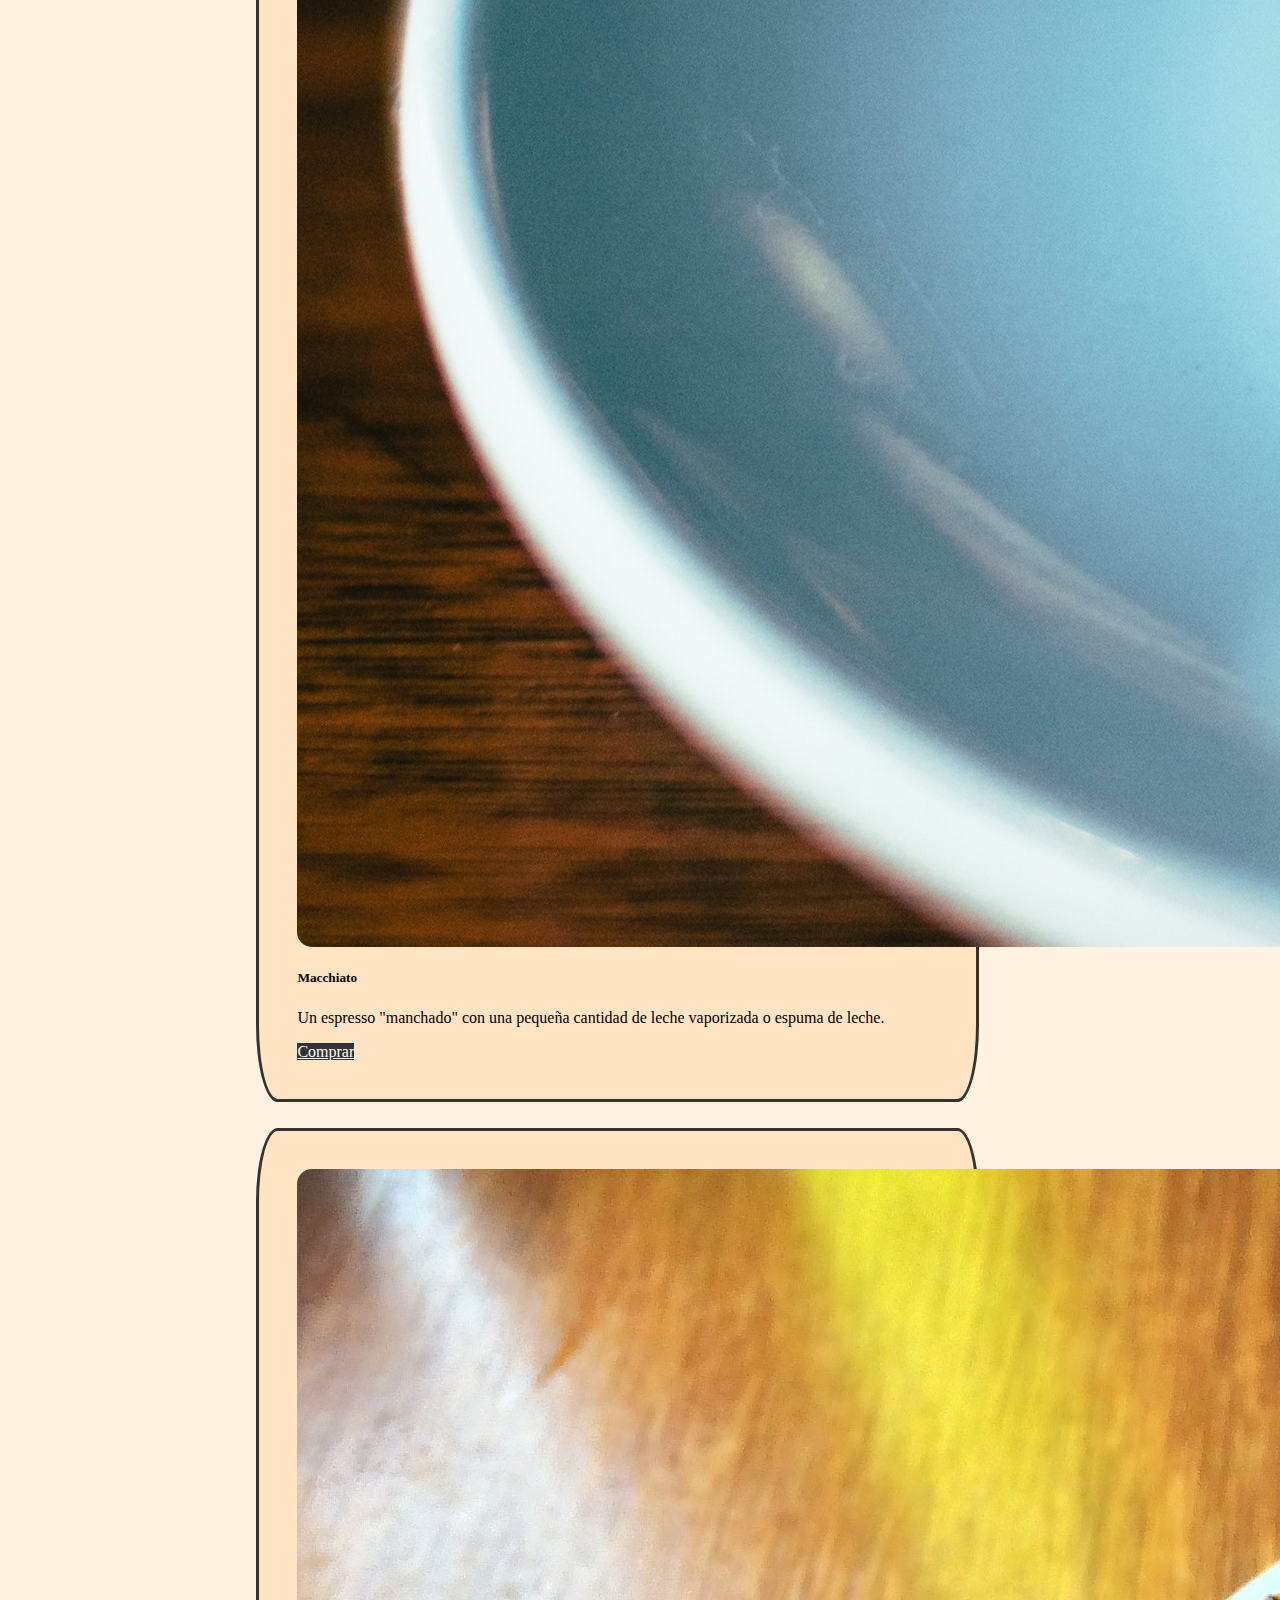
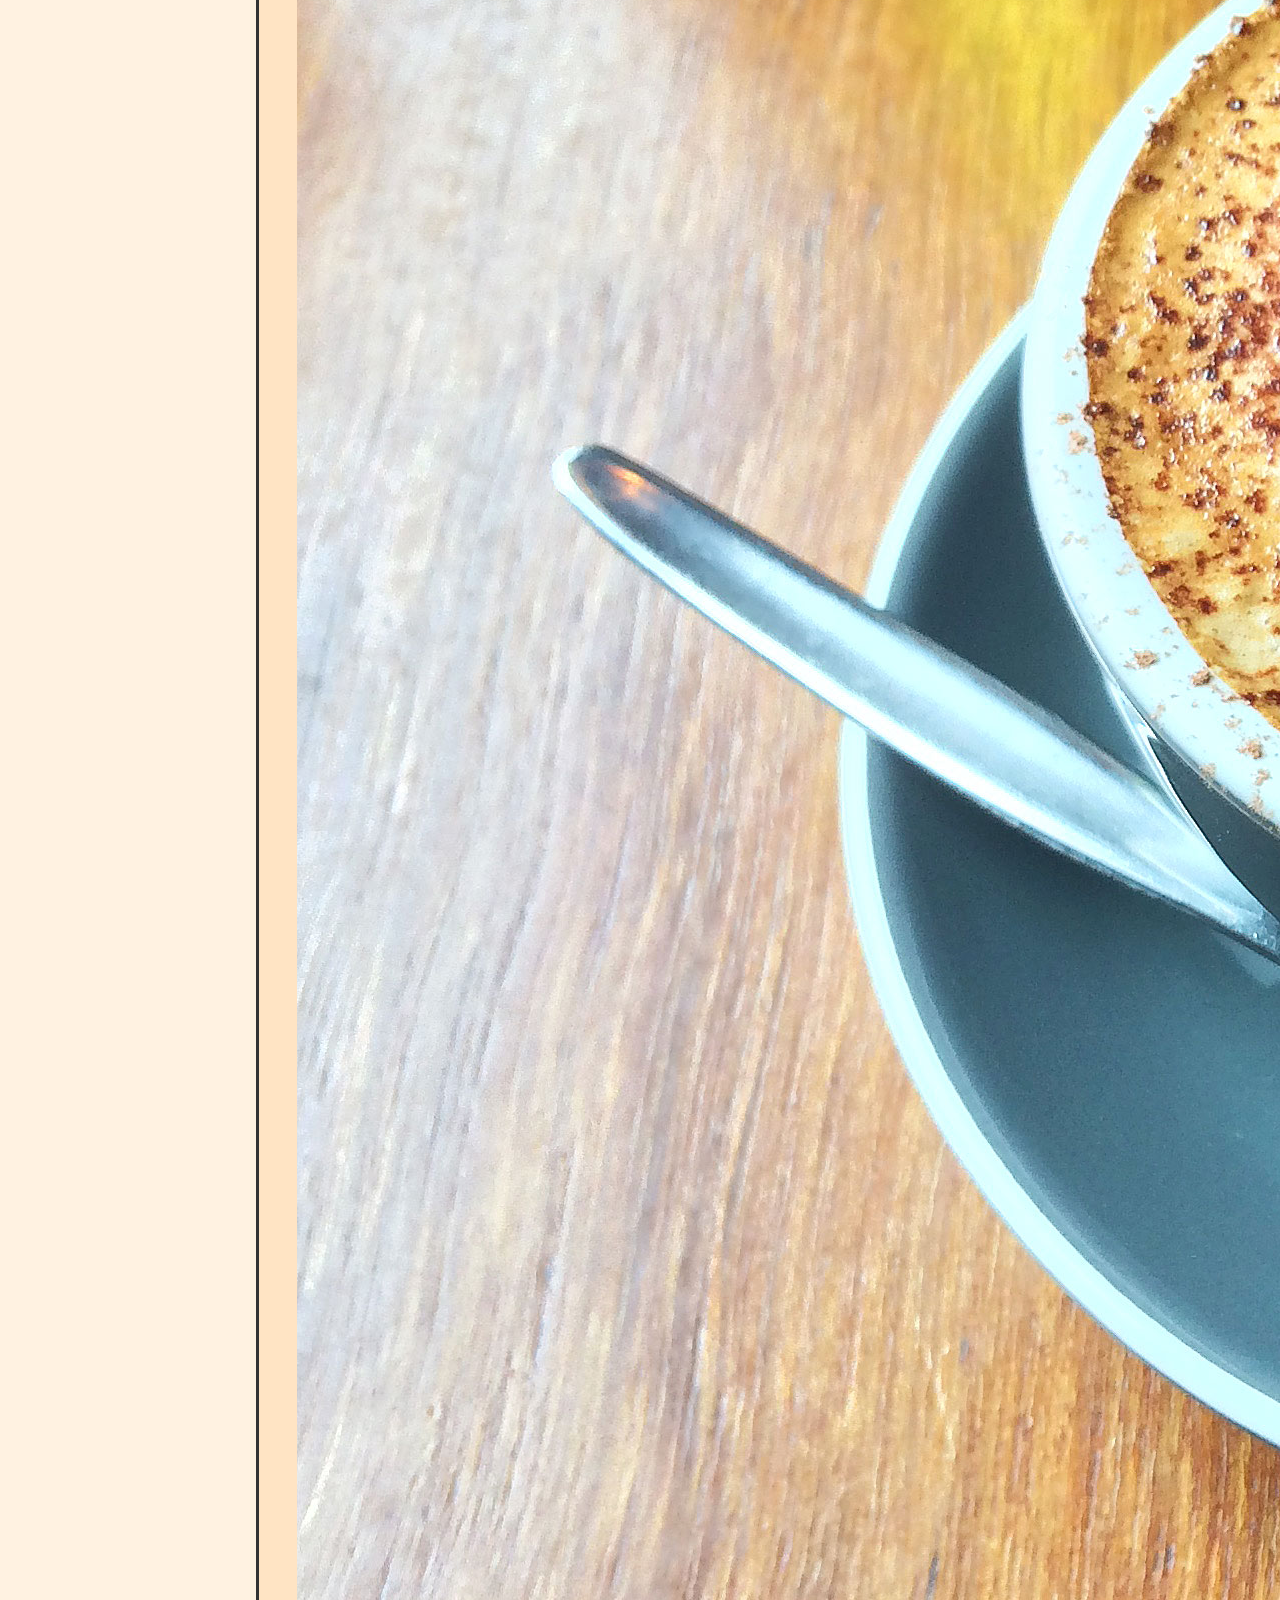
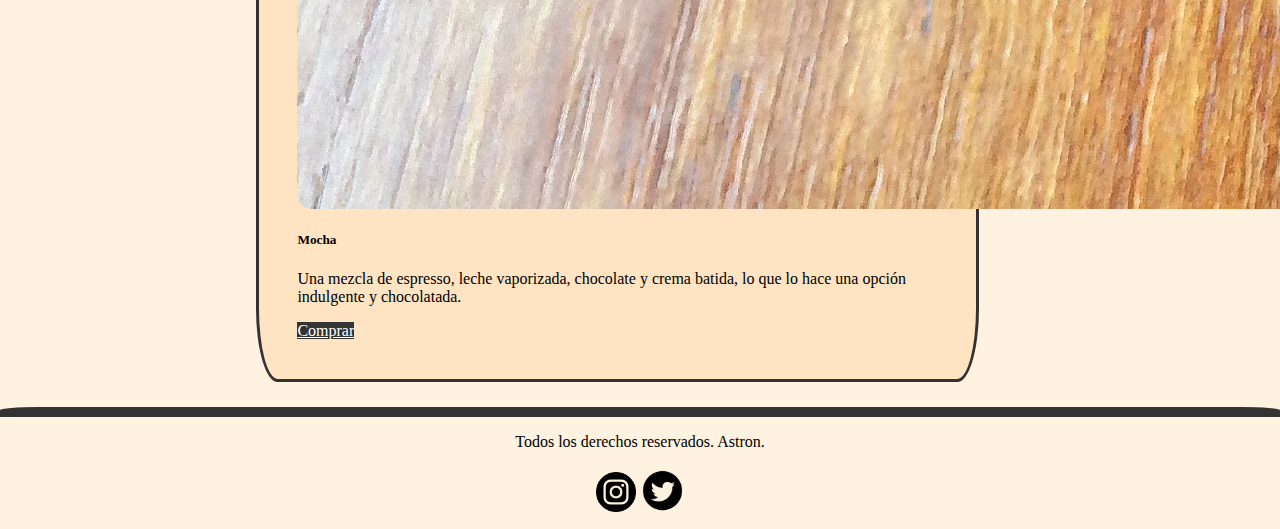
==== commit ac550413: "Terminado" ====
--- a/html/productos.html
+++ b/html/productos.html
@@ -49,9 +49,6 @@
                     <li class="nav-item">
                         <a class="nav-link" href="#">Productos</a>
                     </li>
-                    <li class="nav-item">
-                        <a class="nav-link" href="ubicacion.html">Ubicacion</a>
-                    </li>
                 </ul>
             </div>
         </div>
@@ -60,8 +57,8 @@
     <!-- Contenido -->
     <main>
         <div class="row justify-content-center align-items-center ProductosCards">
-            <div class="col-lg-6 col-md-4 col-sm-2">
-                <div class="ProductosCard" style="width: 35rem;">
+            <div class="col-lg-6 col-md-6 col-sm-6">
+                <div class="ProductosCard" style="width: 50%;">
                     <img src="../img/cafe-espresso.jpg" class="card-img-top" alt="Cafe Espresso">
                     <div class="card-body">
                         <h5 class="card-title">Espresso</h5>
@@ -71,8 +68,8 @@
                     </div>
                 </div>
             </div>
-            <div class="col-lg-6 col-md-4 col-sm-2">
-                <div class="ProductosCard" style="width: 35rem;">
+            <div class="col-lg-6 col-md-6 col-sm-6">
+                <div class="ProductosCard" style="width: 50%;">
                     <img src="../img/Espresso_Americano.jpeg" class="card-img-top" alt="Cafe Americano">
                     <div class="card-body">
                         <h5 class="card-title">Americano</h5>
@@ -82,8 +79,8 @@
                     </div>
                 </div>
             </div>
-            <div class="col-lg-6 col-md-4 col-sm-2">
-                <div class="ProductosCard" style="width: 35rem;">
+            <div class="col-lg-6 col-md-6 col-sm-6">
+                <div class="ProductosCard" style="width: 50%;">
                     <img src="../img/Cafe-Latte.jpg" class="card-img-top" alt="Cafe Latte">
                     <div class="card-body">
                         <h5 class="card-title">Latte</h5>
@@ -93,8 +90,8 @@
                     </div>
                 </div>
             </div>
-            <div class="col-lg-6 col-md-4 col-sm-2">
-                <div class="ProductosCard" style="width: 35rem;">
+            <div class="col-lg-6 col-md-4 col-sm-6">
+                <div class="ProductosCard" style="width: 50%;">
                     <img src="../img/Cafe-capuccino.jpg" class="card-img-top" alt="Cappuccino">
                     <div class="card-body">
                         <h5 class="card-title">Cappuccino</h5>
@@ -104,8 +101,8 @@
                     </div>
                 </div>
             </div>
-            <div class="col-lg-6 col-md-4 col-sm-2">
-                <div class="ProductosCard" style="width: 35rem;">
+            <div class="col-lg-6 col-md-6 col-sm-6">
+                <div class="ProductosCard" style="width: 50%;">
                     <img src="../img/Macchiato.jpg" class="card-img-top" alt="Macchiato">
                     <div class="card-body">
                         <h5 class="card-title">Macchiato</h5>
@@ -115,8 +112,8 @@
                     </div>
                 </div>
             </div>
-            <div class="col-lg-6 col-md-4 col-sm-2">
-                <div class="ProductosCard" style="width: 35rem;">
+            <div class="col-lg-6 col-md-6 col-sm-6">
+                <div class="ProductosCard" style="width: 50%;">
                     <img src="../img/Cafe-Mocha.jpg" class="card-img-top" alt="Cafe Mocha">
                     <div class="card-body">
                         <h5 class="card-title">Mocha</h5>
--- a/css/style.css
+++ b/css/style.css
@@ -3,6 +3,7 @@
     padding: 0%;
     background-color: rgb(255, 242, 225);
     max-width: 100%;
+    align-items: center;
 }
 header {
     background-color: rgb(255, 242, 225);
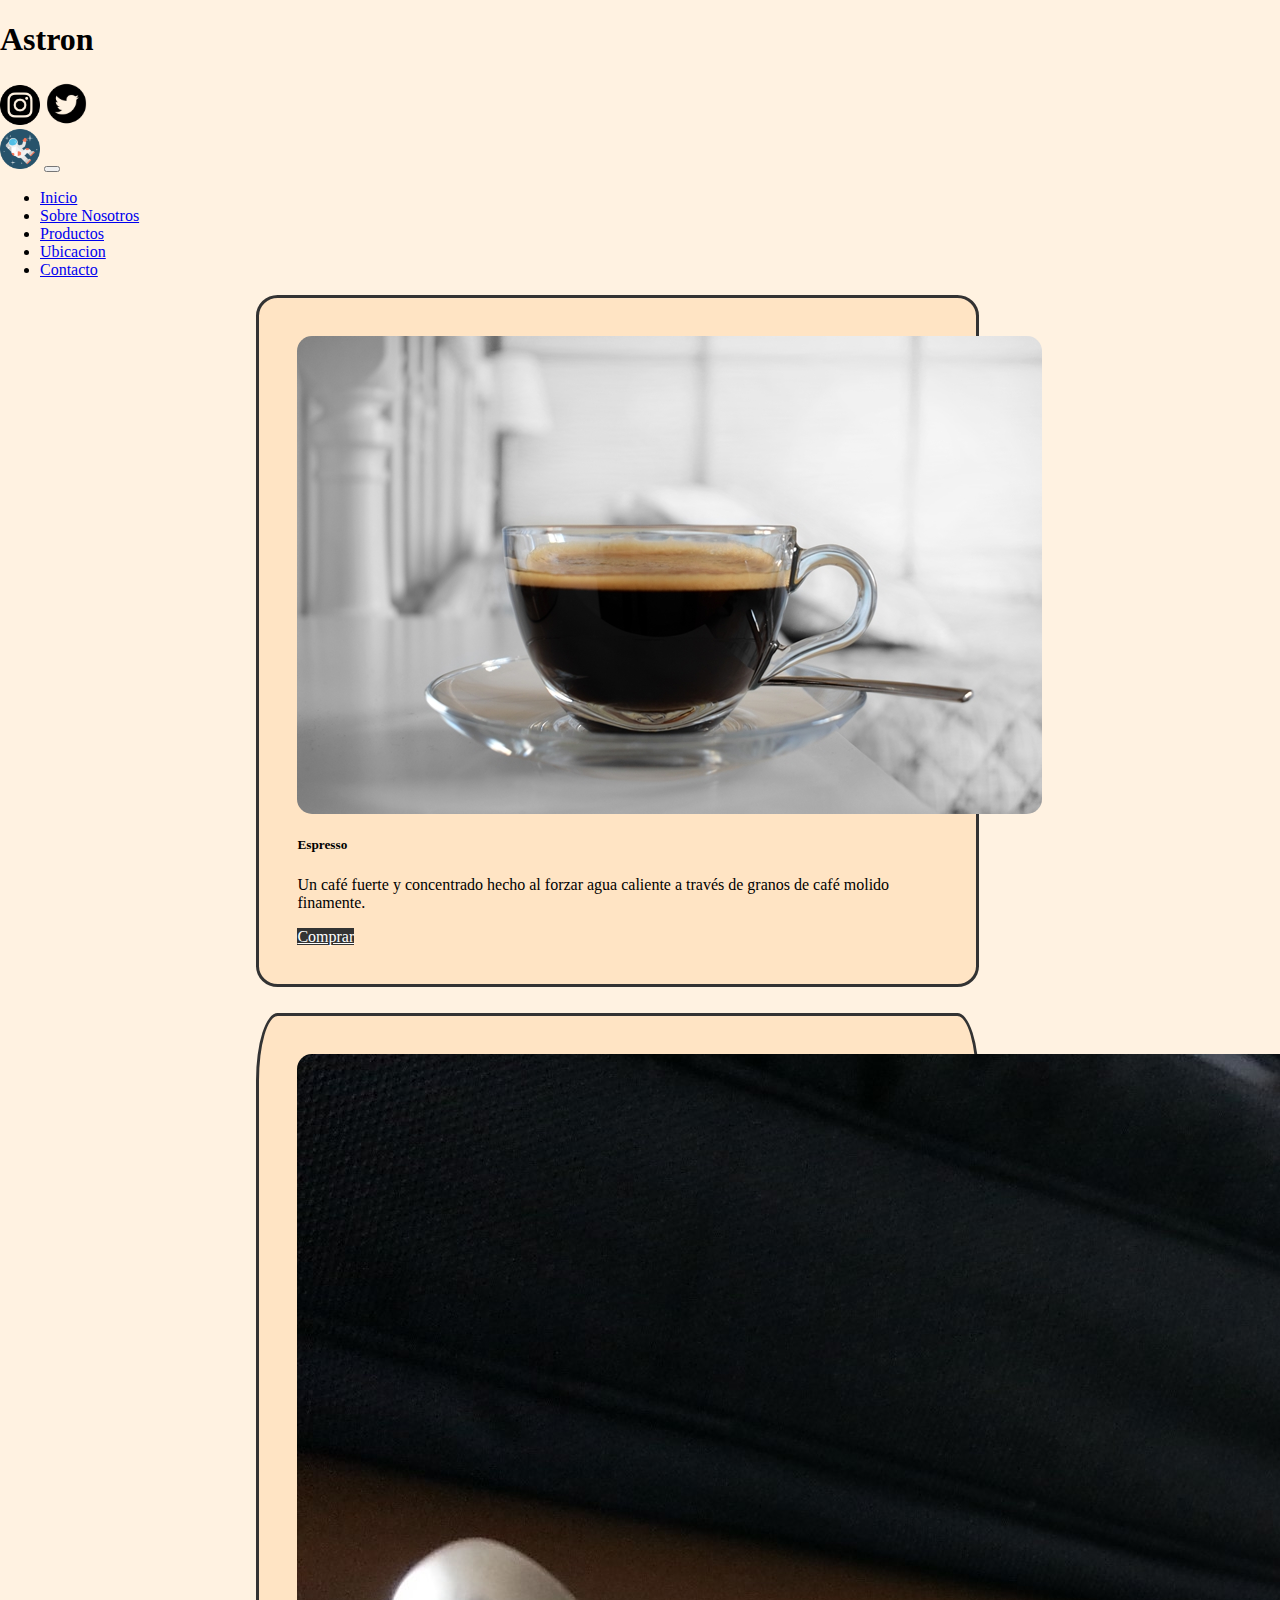
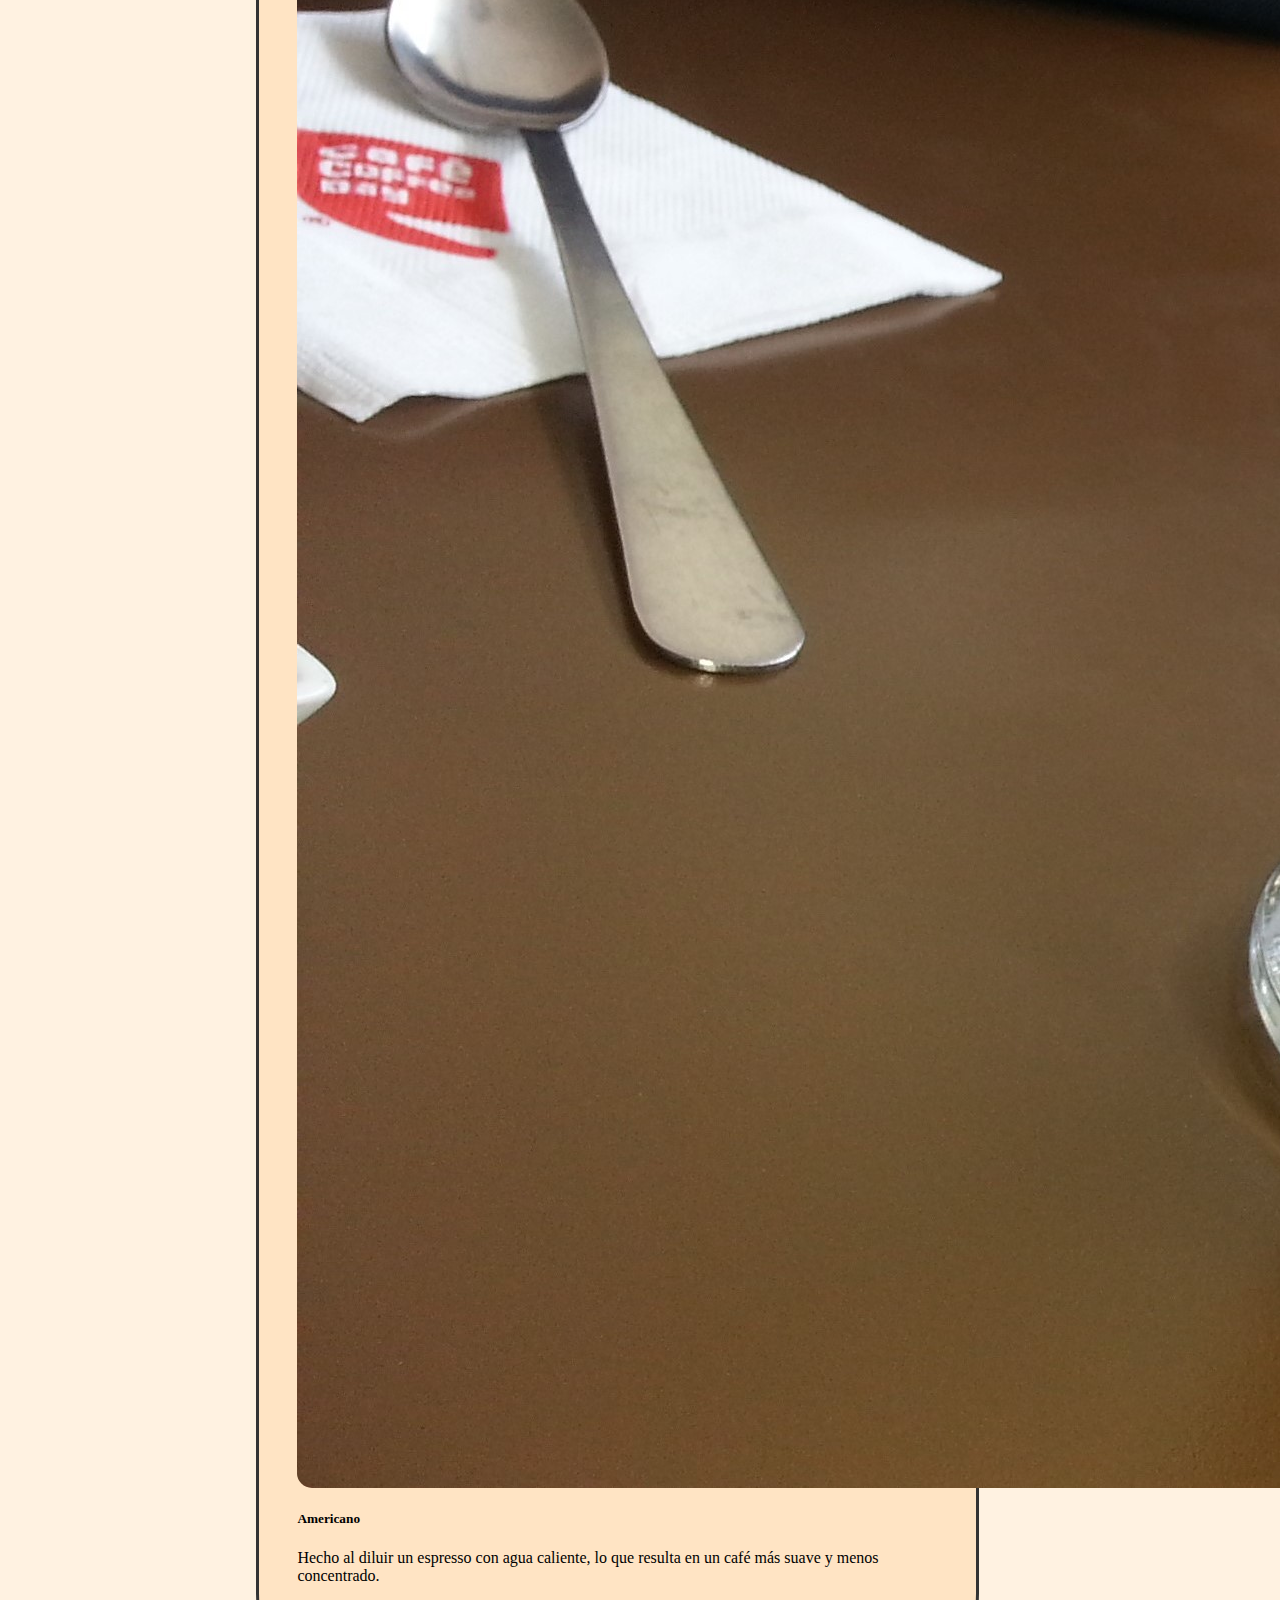
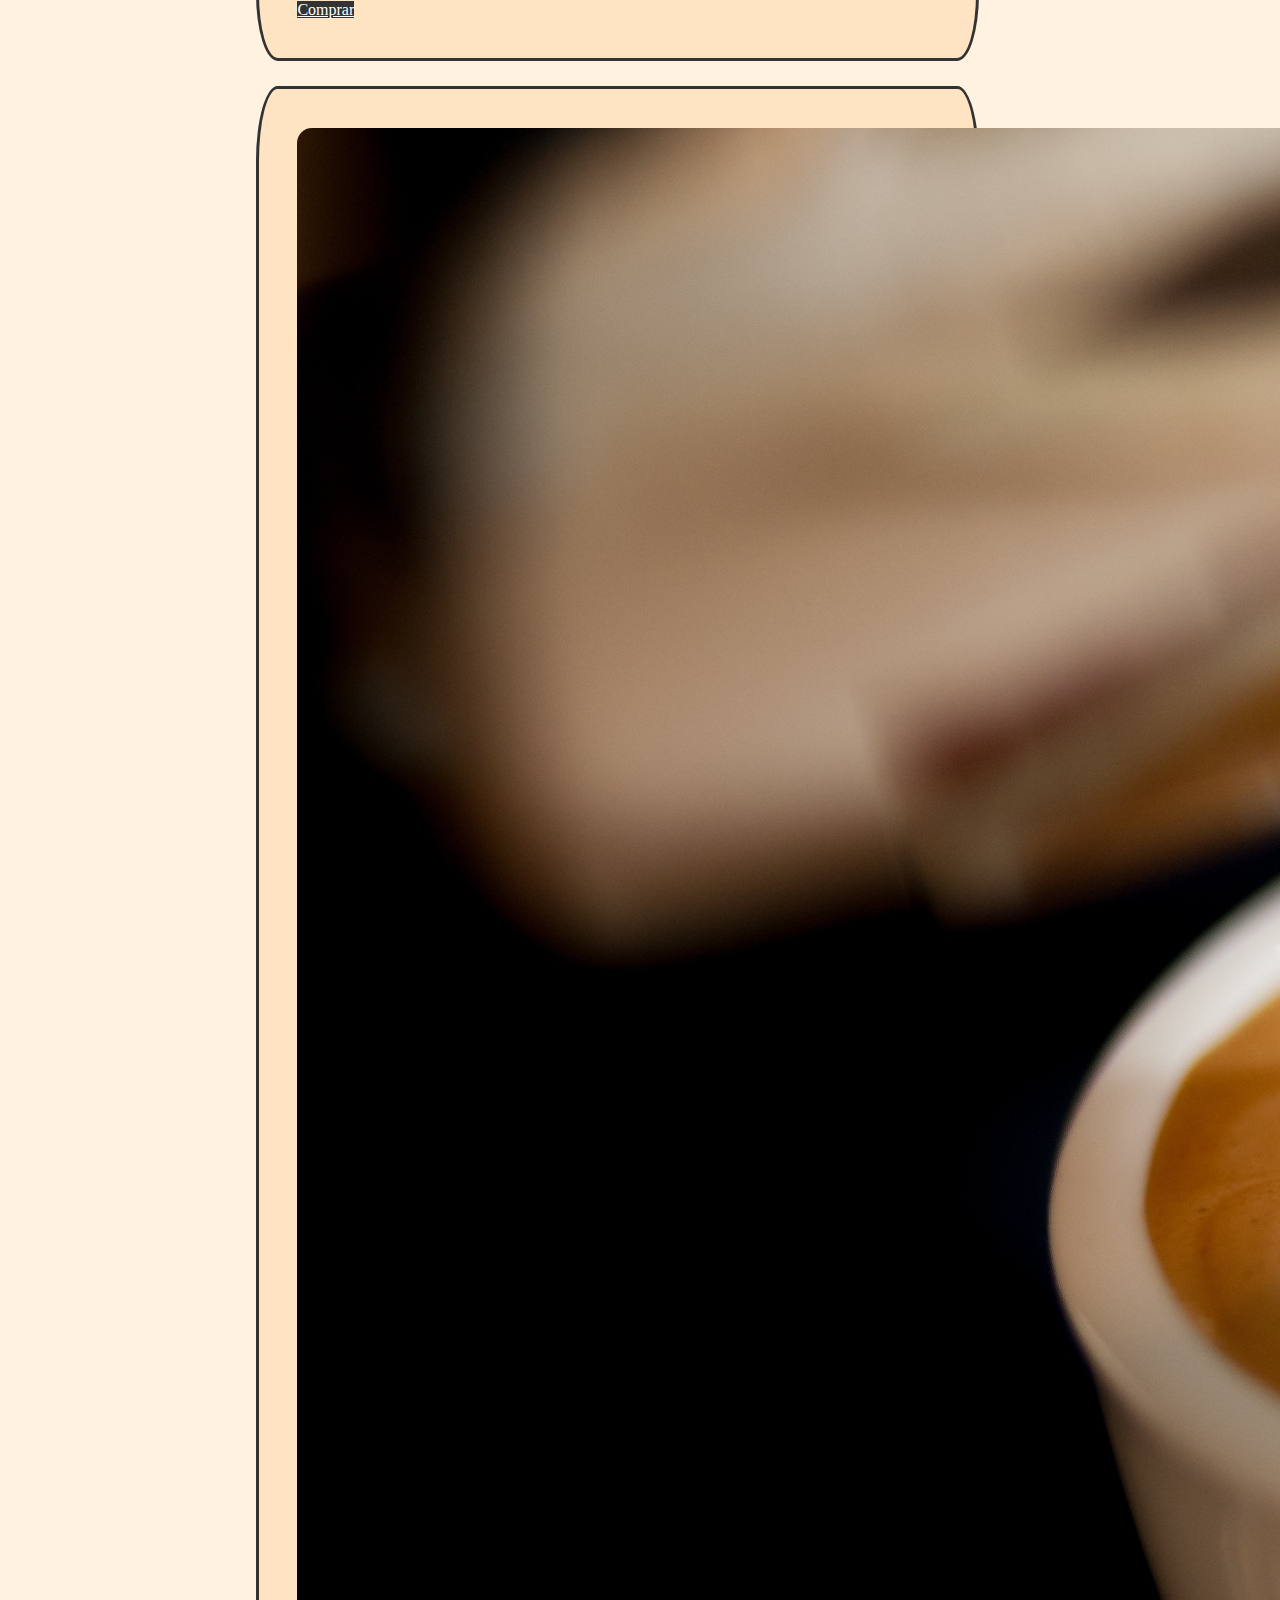
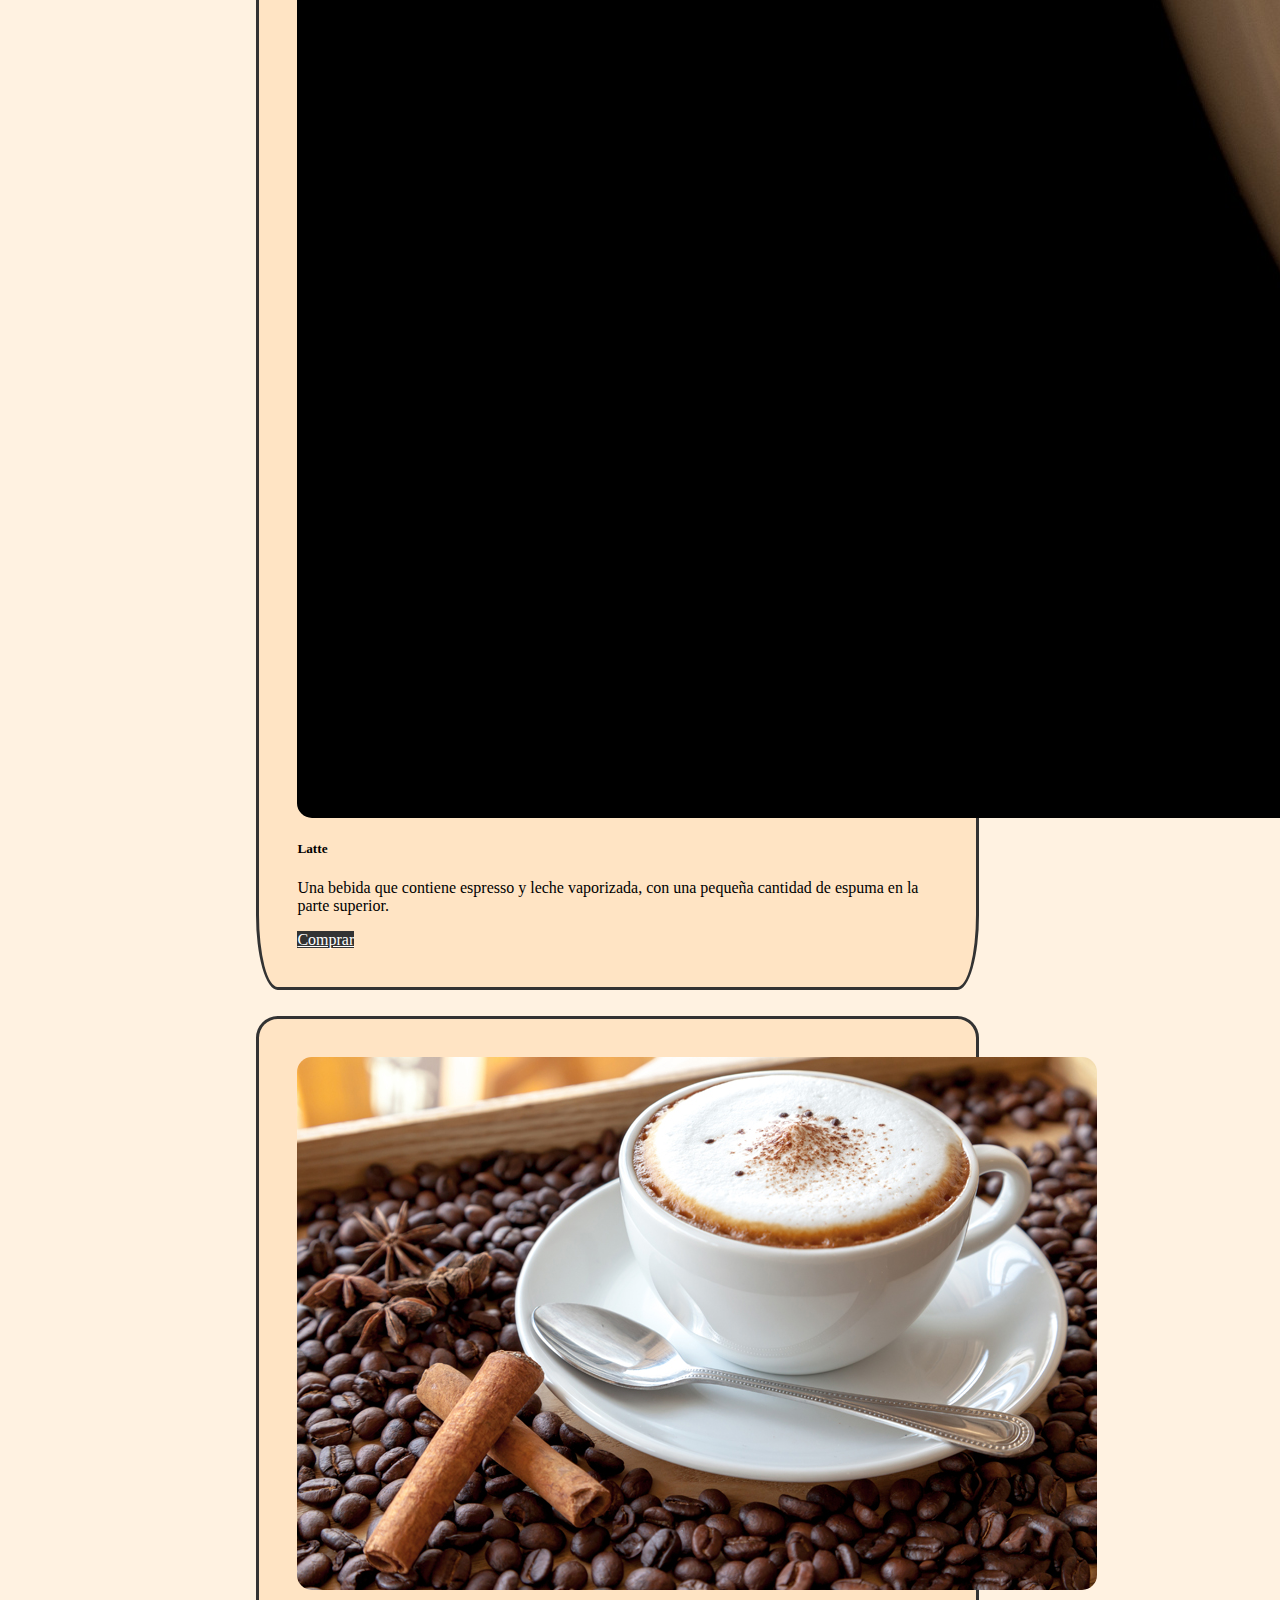
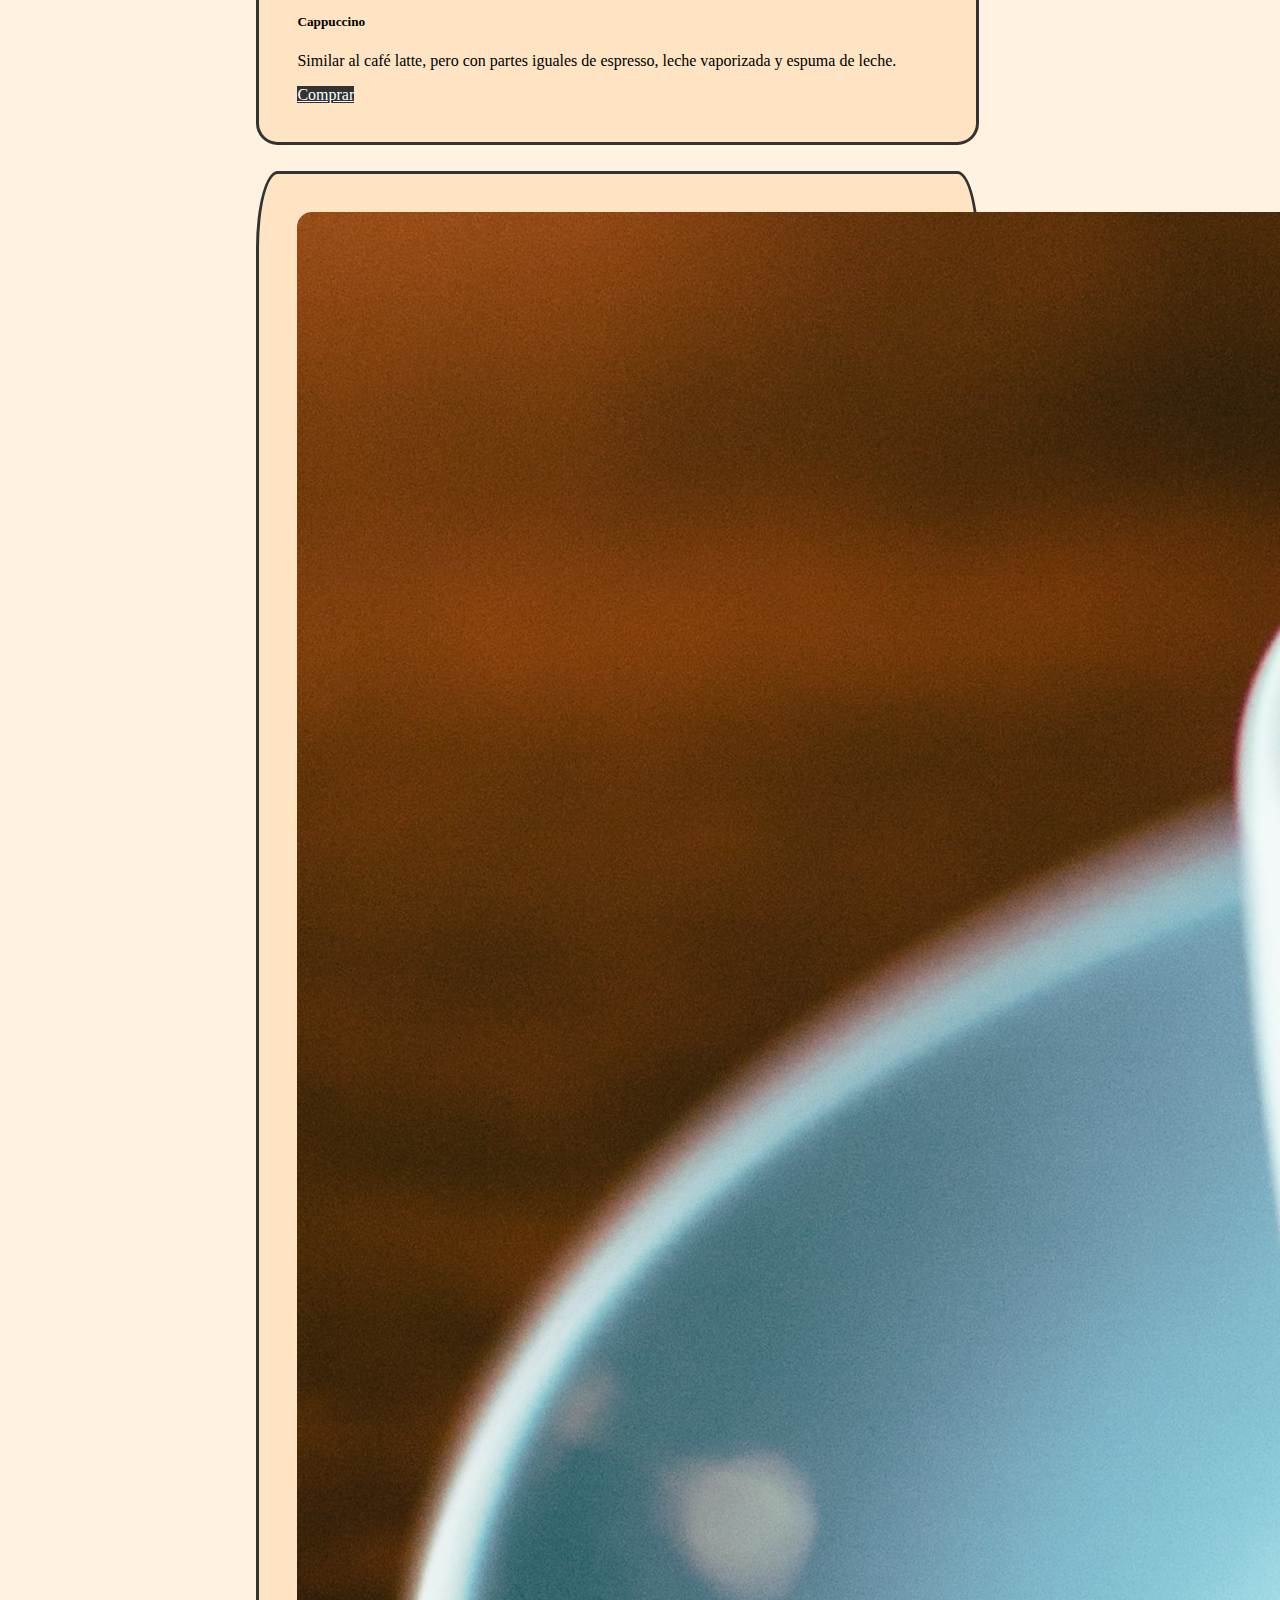
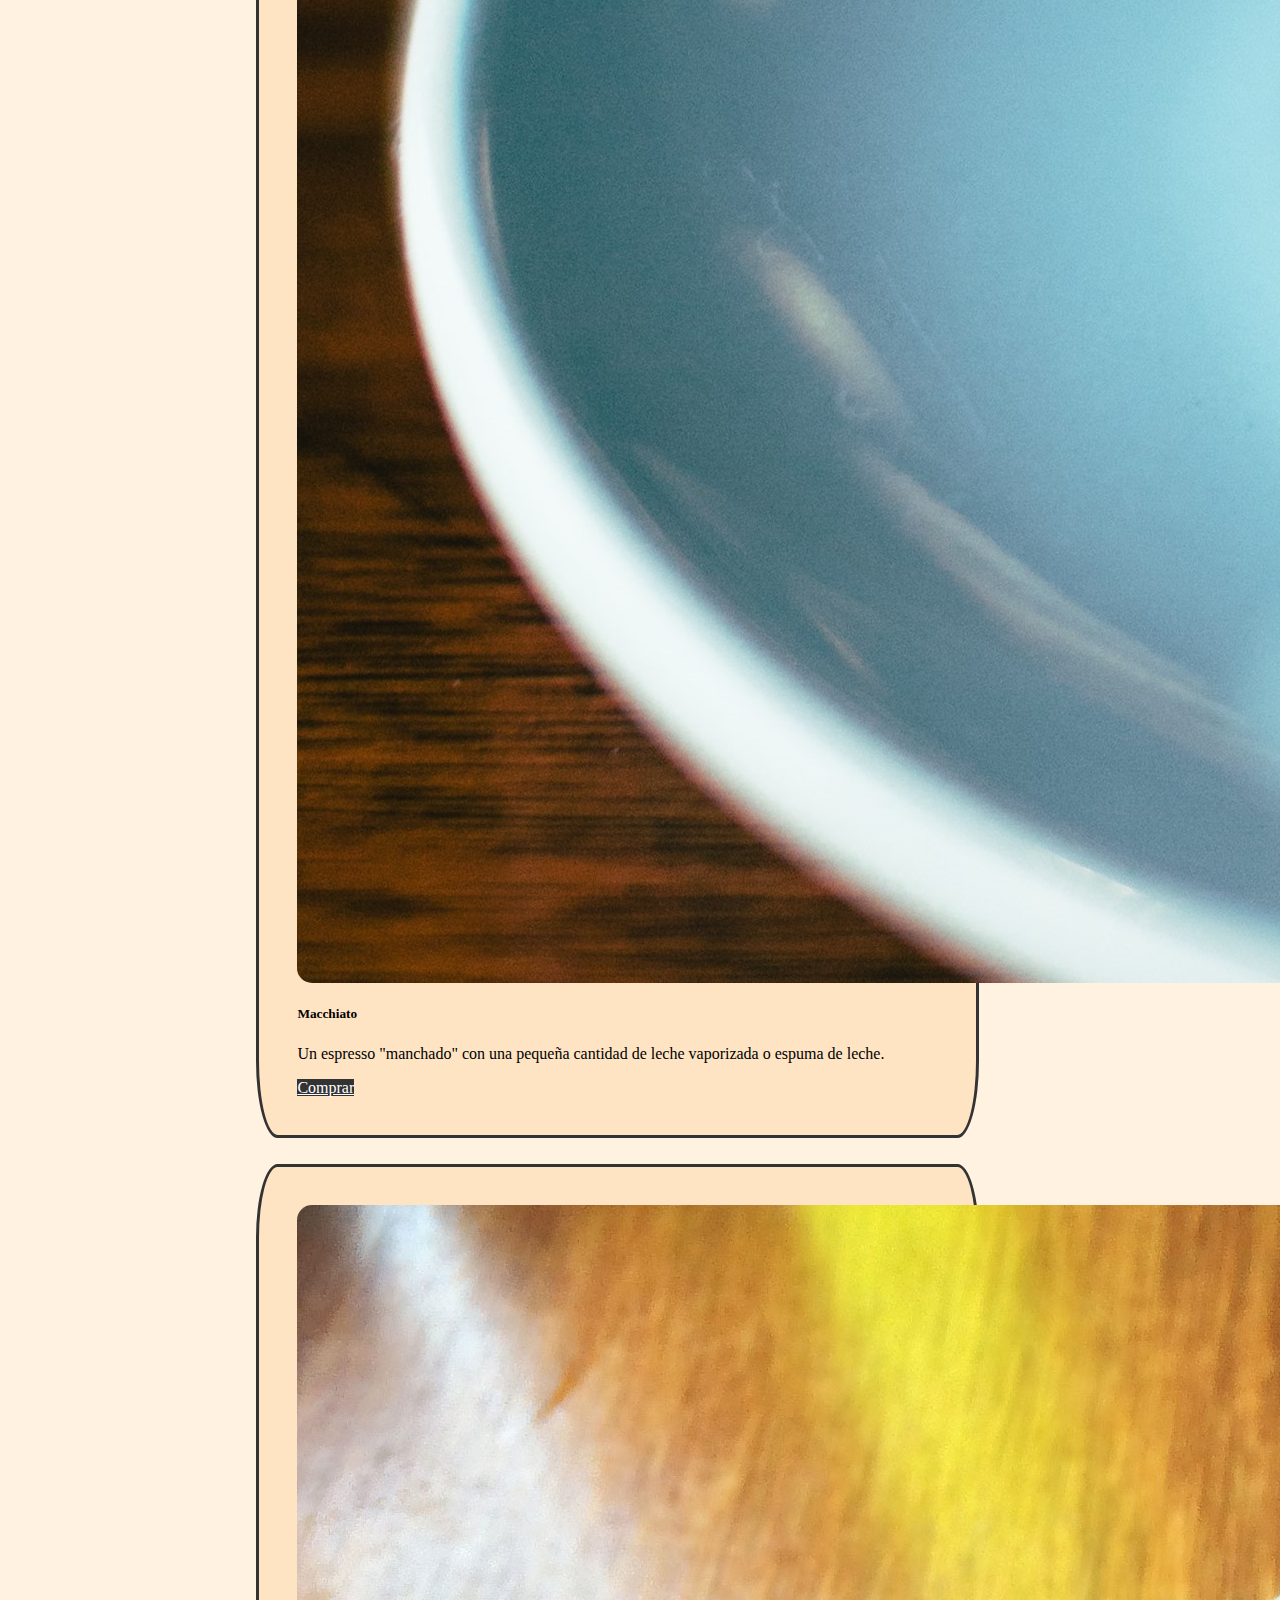
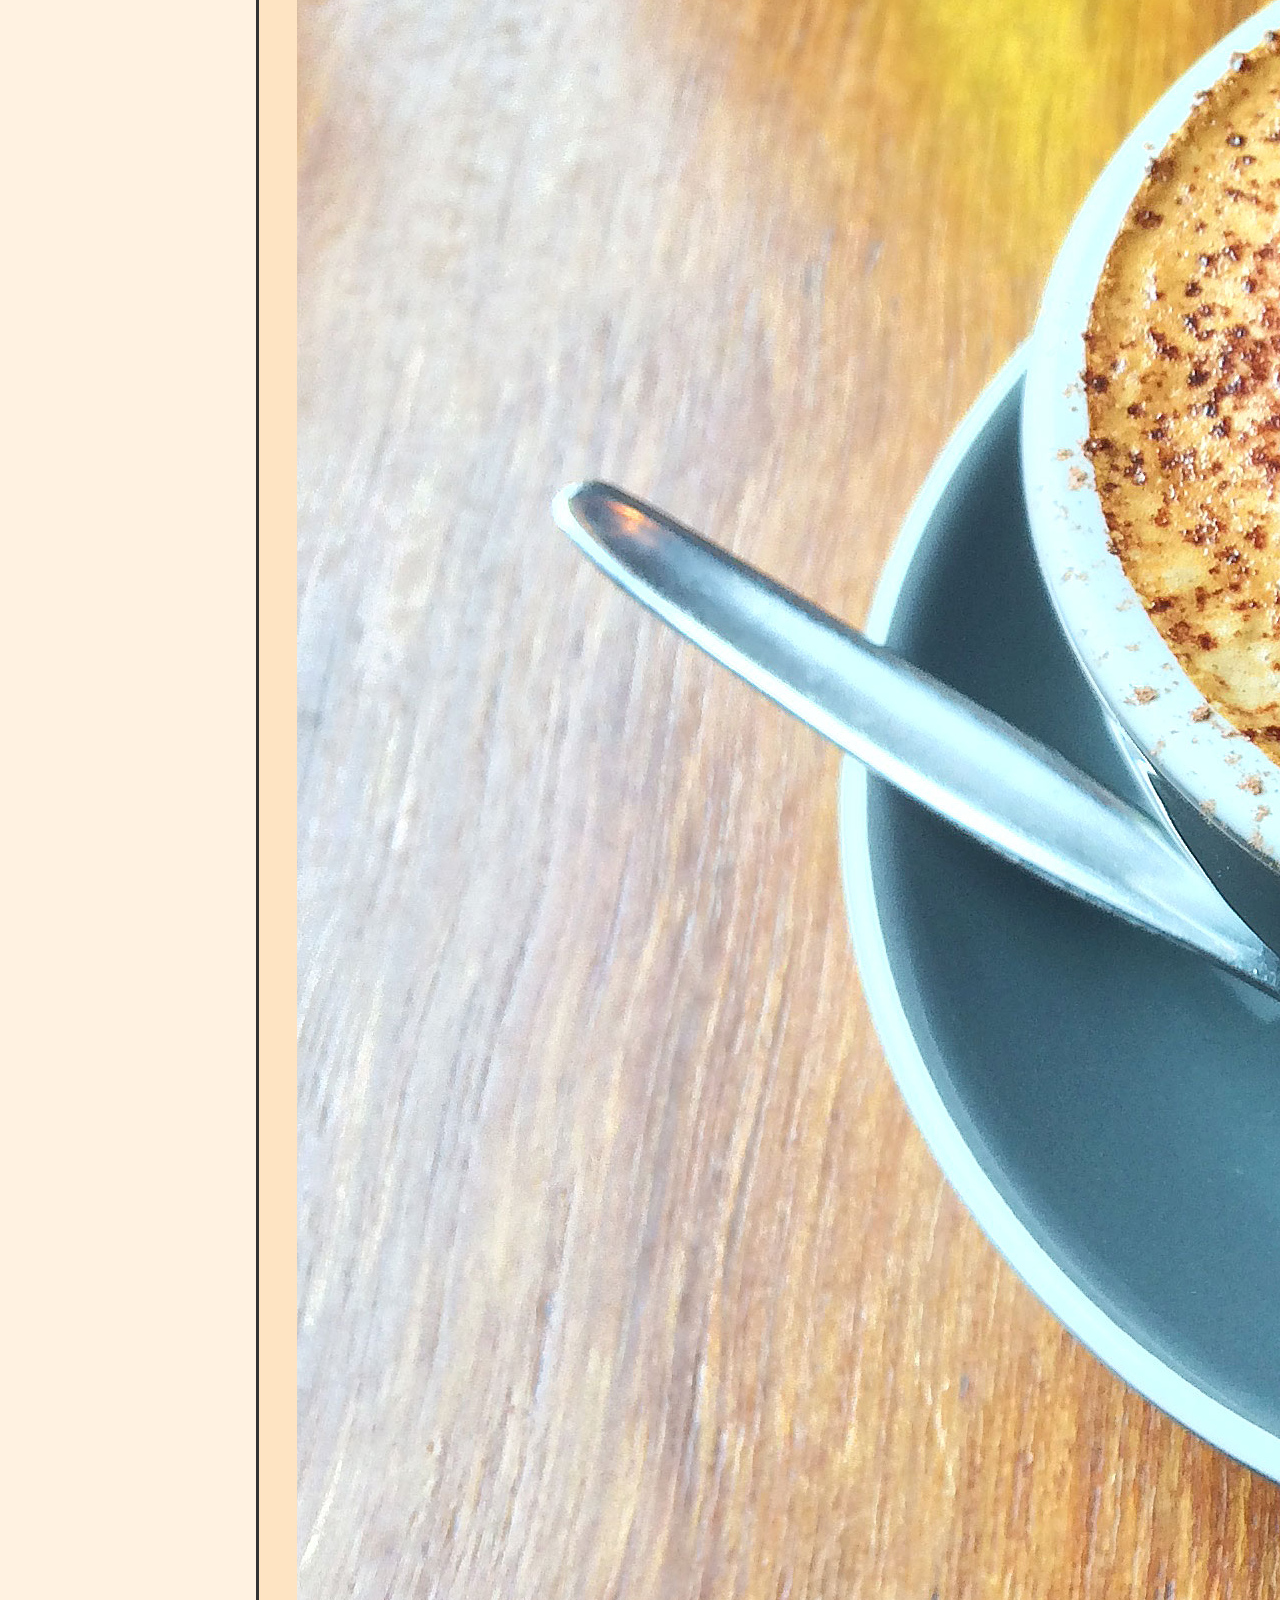
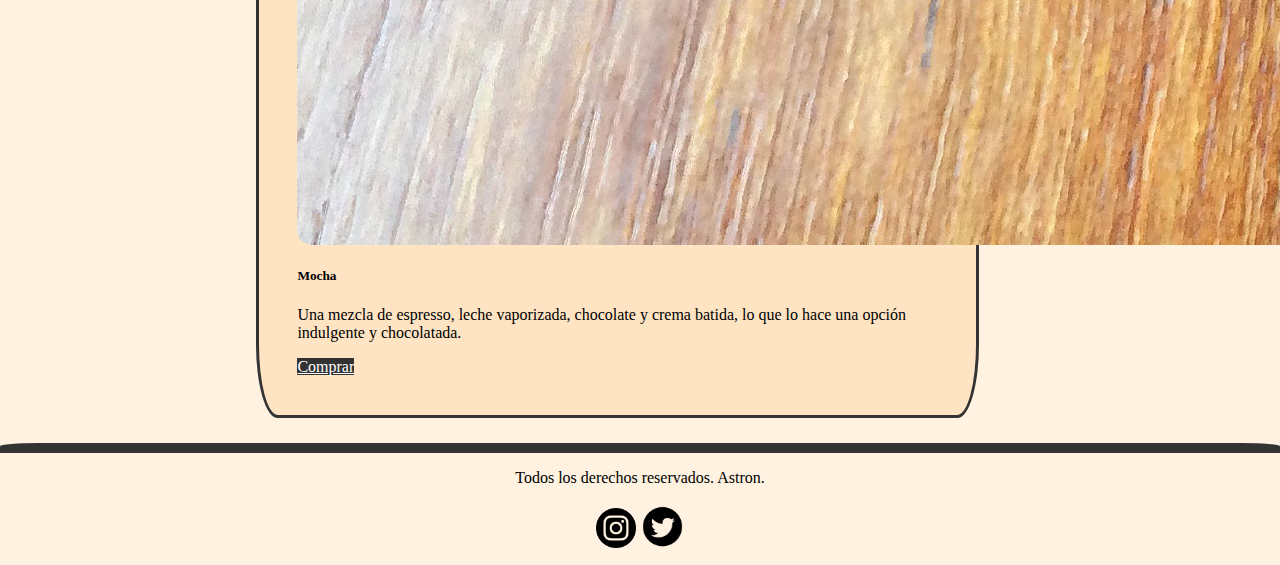
==== commit 40331ef9: "Pre-Entrega2-Ramos" ====
--- a/html/productos.html
+++ b/html/productos.html
@@ -33,7 +33,7 @@
 
     <nav class="navbar navbar-expand-lg">
         <div class="mx-3 container-fluid">
-            <a class="navbar-brand" href="#"><img src="../img/astronaut.png" alt="astro" width="40px" height="40px"></a>
+            <a class="navbar-brand" href="../index.html"><img src="../img/astronaut.png" alt="astro" width="40px" height="40px"></a>
             <button class="navbar-toggler" type="button" data-bs-toggle="collapse" data-bs-target="#navbarNav"
                 aria-controls="navbarNav" aria-expanded="false" aria-label="Toggle navigation">
                 <pan class="navbar-toggler-icon"></span>
@@ -49,6 +49,12 @@
                     <li class="nav-item">
                         <a class="nav-link" href="#">Productos</a>
                     </li>
+                    <li class="nav-item">
+                        <a class="nav-link" href="ubicacion.html">Ubicacion</a>
+                    </li>
+                    <li class="nav-item">
+                        <a class="nav-link" href="contacto.html">Contacto</a>
+                    </li>
                 </ul>
             </div>
         </div>
@@ -57,7 +63,7 @@
     <!-- Contenido -->
     <main>
         <div class="row justify-content-center align-items-center ProductosCards">
-            <div class="col-lg-6 col-md-6 col-sm-6">
+            <div class="col-lg-6 col-md-6 col-sm-6 my-5">
                 <div class="ProductosCard" style="width: 50%;">
                     <img src="../img/cafe-espresso.jpg" class="card-img-top" alt="Cafe Espresso">
                     <div class="card-body">
@@ -68,7 +74,7 @@
                     </div>
                 </div>
             </div>
-            <div class="col-lg-6 col-md-6 col-sm-6">
+            <div class="col-lg-6 col-md-6 col-sm-6 my-5">
                 <div class="ProductosCard" style="width: 50%;">
                     <img src="../img/Espresso_Americano.jpeg" class="card-img-top" alt="Cafe Americano">
                     <div class="card-body">
@@ -79,7 +85,7 @@
                     </div>
                 </div>
             </div>
-            <div class="col-lg-6 col-md-6 col-sm-6">
+            <div class="col-lg-6 col-md-6 col-sm-6 my-5">
                 <div class="ProductosCard" style="width: 50%;">
                     <img src="../img/Cafe-Latte.jpg" class="card-img-top" alt="Cafe Latte">
                     <div class="card-body">
@@ -90,7 +96,7 @@
                     </div>
                 </div>
             </div>
-            <div class="col-lg-6 col-md-4 col-sm-6">
+            <div class="col-lg-6 col-md-4 col-sm-6 my-5">
                 <div class="ProductosCard" style="width: 50%;">
                     <img src="../img/Cafe-capuccino.jpg" class="card-img-top" alt="Cappuccino">
                     <div class="card-body">
@@ -101,7 +107,7 @@
                     </div>
                 </div>
             </div>
-            <div class="col-lg-6 col-md-6 col-sm-6">
+            <div class="col-lg-6 col-md-6 col-sm-6 my-5">
                 <div class="ProductosCard" style="width: 50%;">
                     <img src="../img/Macchiato.jpg" class="card-img-top" alt="Macchiato">
                     <div class="card-body">
@@ -112,7 +118,7 @@
                     </div>
                 </div>
             </div>
-            <div class="col-lg-6 col-md-6 col-sm-6">
+            <div class="col-lg-6 col-md-6 col-sm-6 my-5">
                 <div class="ProductosCard" style="width: 50%;">
                     <img src="../img/Cafe-Mocha.jpg" class="card-img-top" alt="Cafe Mocha">
                     <div class="card-body">
--- a/css/style.css
+++ b/css/style.css
@@ -2,7 +2,6 @@
     margin: 0%;
     padding: 0%;
     background-color: rgb(255, 242, 225);
-    max-width: 100%;
     align-items: center;
 }
 header {
@@ -97,34 +96,6 @@
     align-items: center;
     margin-left: 7%;
 }
-/* MAPA */
-.divMapa {
-    background-color: rgb(255, 228, 196);
-    margin: 0%;
-    padding: 0%;
-}
-.mapa {
-    margin-top: 30%;
-    margin-bottom: 5%;
-}
-.textoMapa {
-    margin-top: 30%;
-    margin-left: 10%;
-}
-/* TODO SOBRE EL CONTACTO */
-.divContacto {
-    background-color: rgb(255, 228, 196);
-    margin: 0%;
-    padding: 0%;
-}
-.textosContacto {
-    margin-top: 12%;
-}
-.formMarg {
-    padding: 10%;
-    margin-top: 15%;
-    margin-bottom: 15%;
-}
 /* FOOTER */
 .divFooter {
     text-align: center;
@@ -195,4 +166,40 @@
     color: #ffffff;
     background-color: #333;
     border: #333;
+}
+/* UBICACION */
+.pLocales {
+    margin-left: 5%;
+    margin-right: 5%;
+    margin-bottom: 2%;
+    font-size: 120%;
+}
+.map-right {
+    margin-left: 30%;
+}
+.map-left {
+    margin-left: 15%;
+    margin-top: 2%;
+    margin-bottom: 2%;
+}
+.bg-maps {
+    border-radius: 3%;
+    background-color: rgb(255, 228, 196);
+    padding-top: 1%;
+    padding-bottom: 1%;
+}
+/* CONTACTO DEL INDEX Y DEL HTML */
+.divContacto {
+    background-color: rgb(255, 228, 196);
+    border-radius: 100px;
+    margin: 0%;
+    padding: 5%;
+}
+.textosContacto {
+    margin-top: 12%;
+}
+.formMarg {
+    padding: 10%;
+    margin-top: 15%;
+    margin-bottom: 15%;
 }